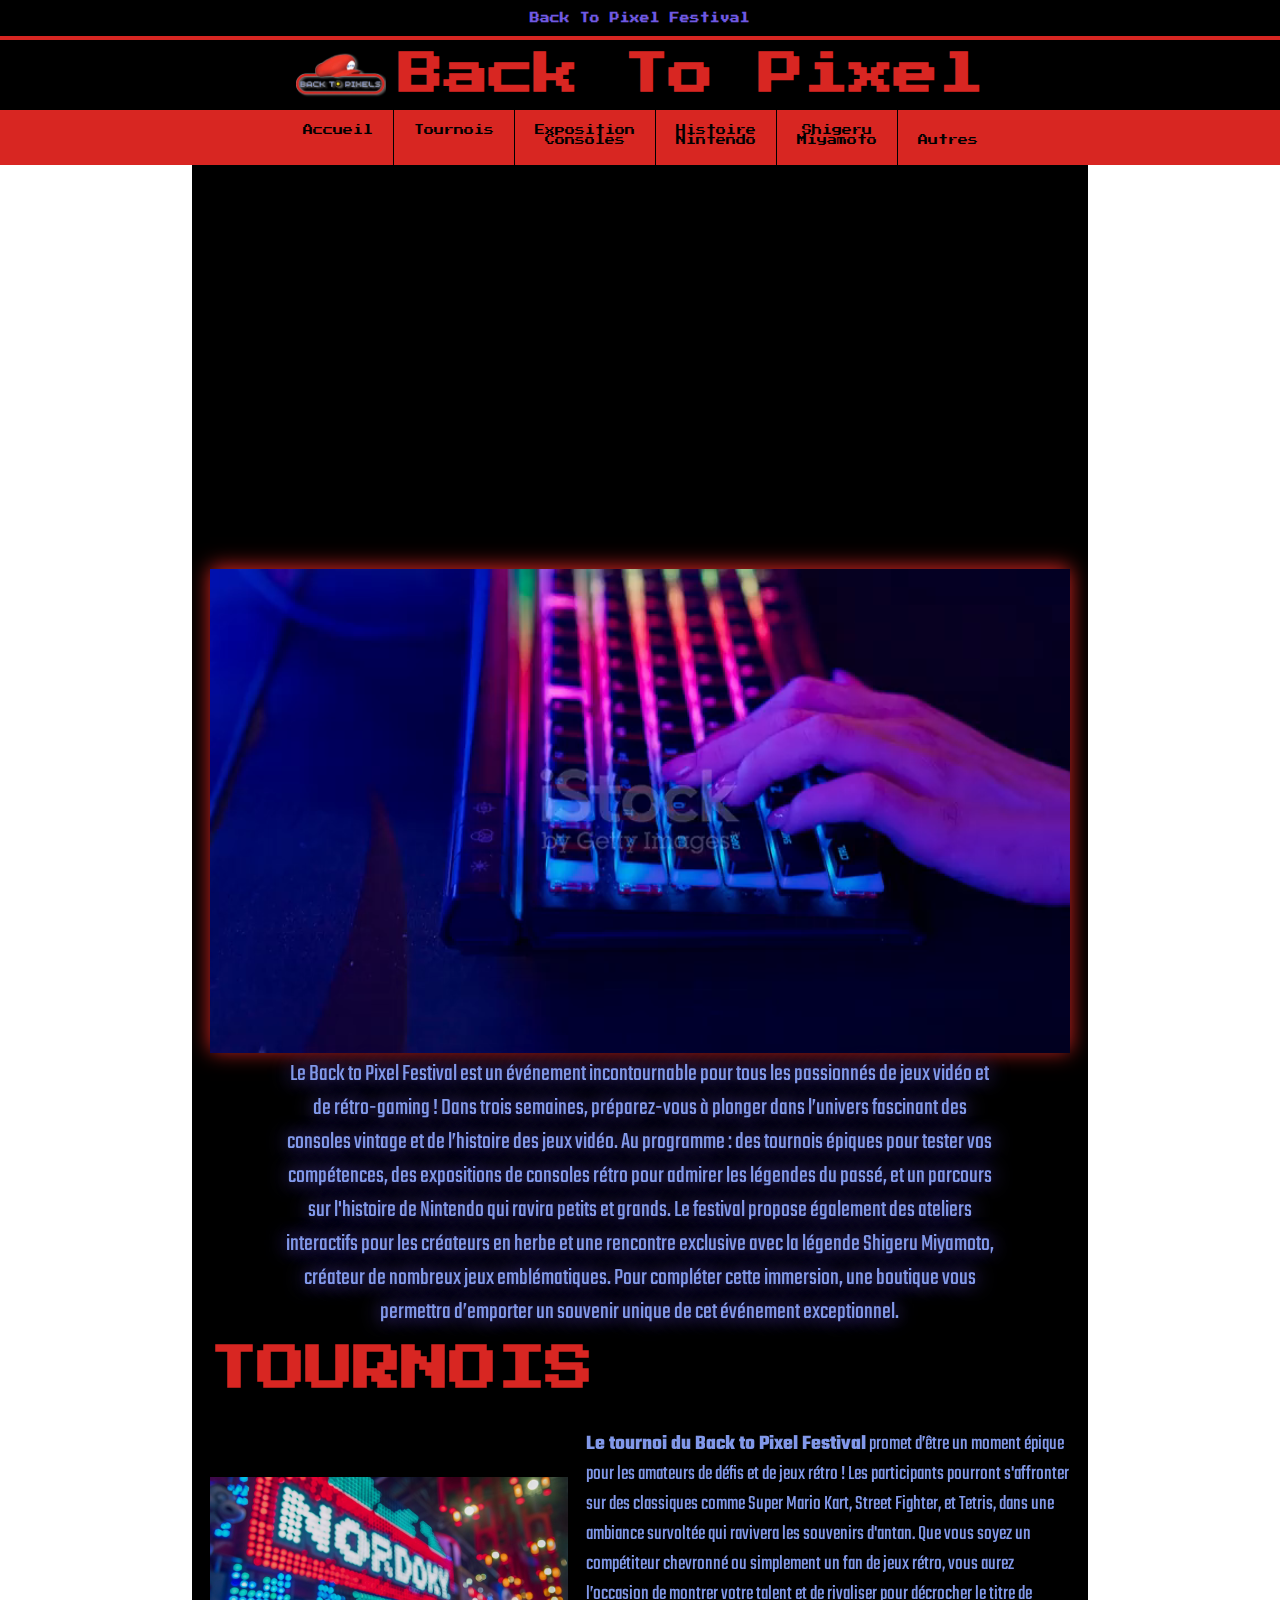
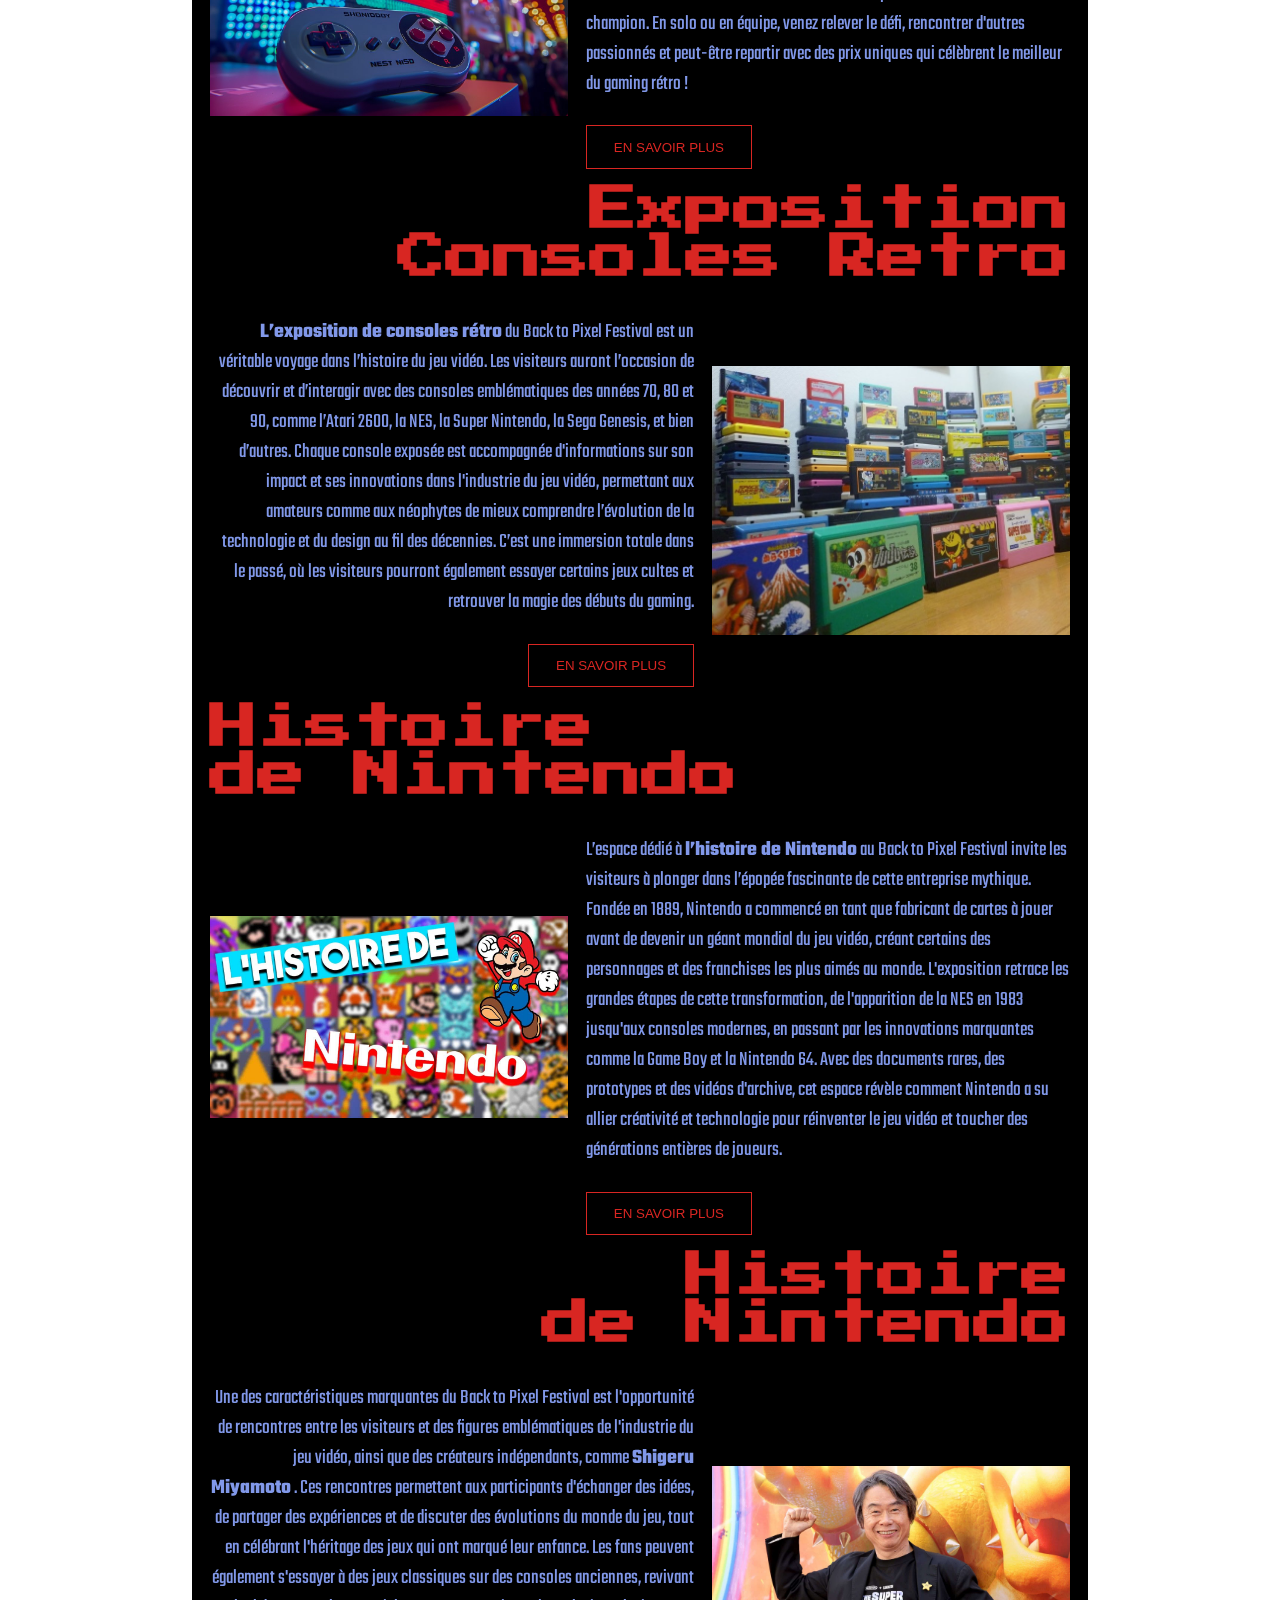
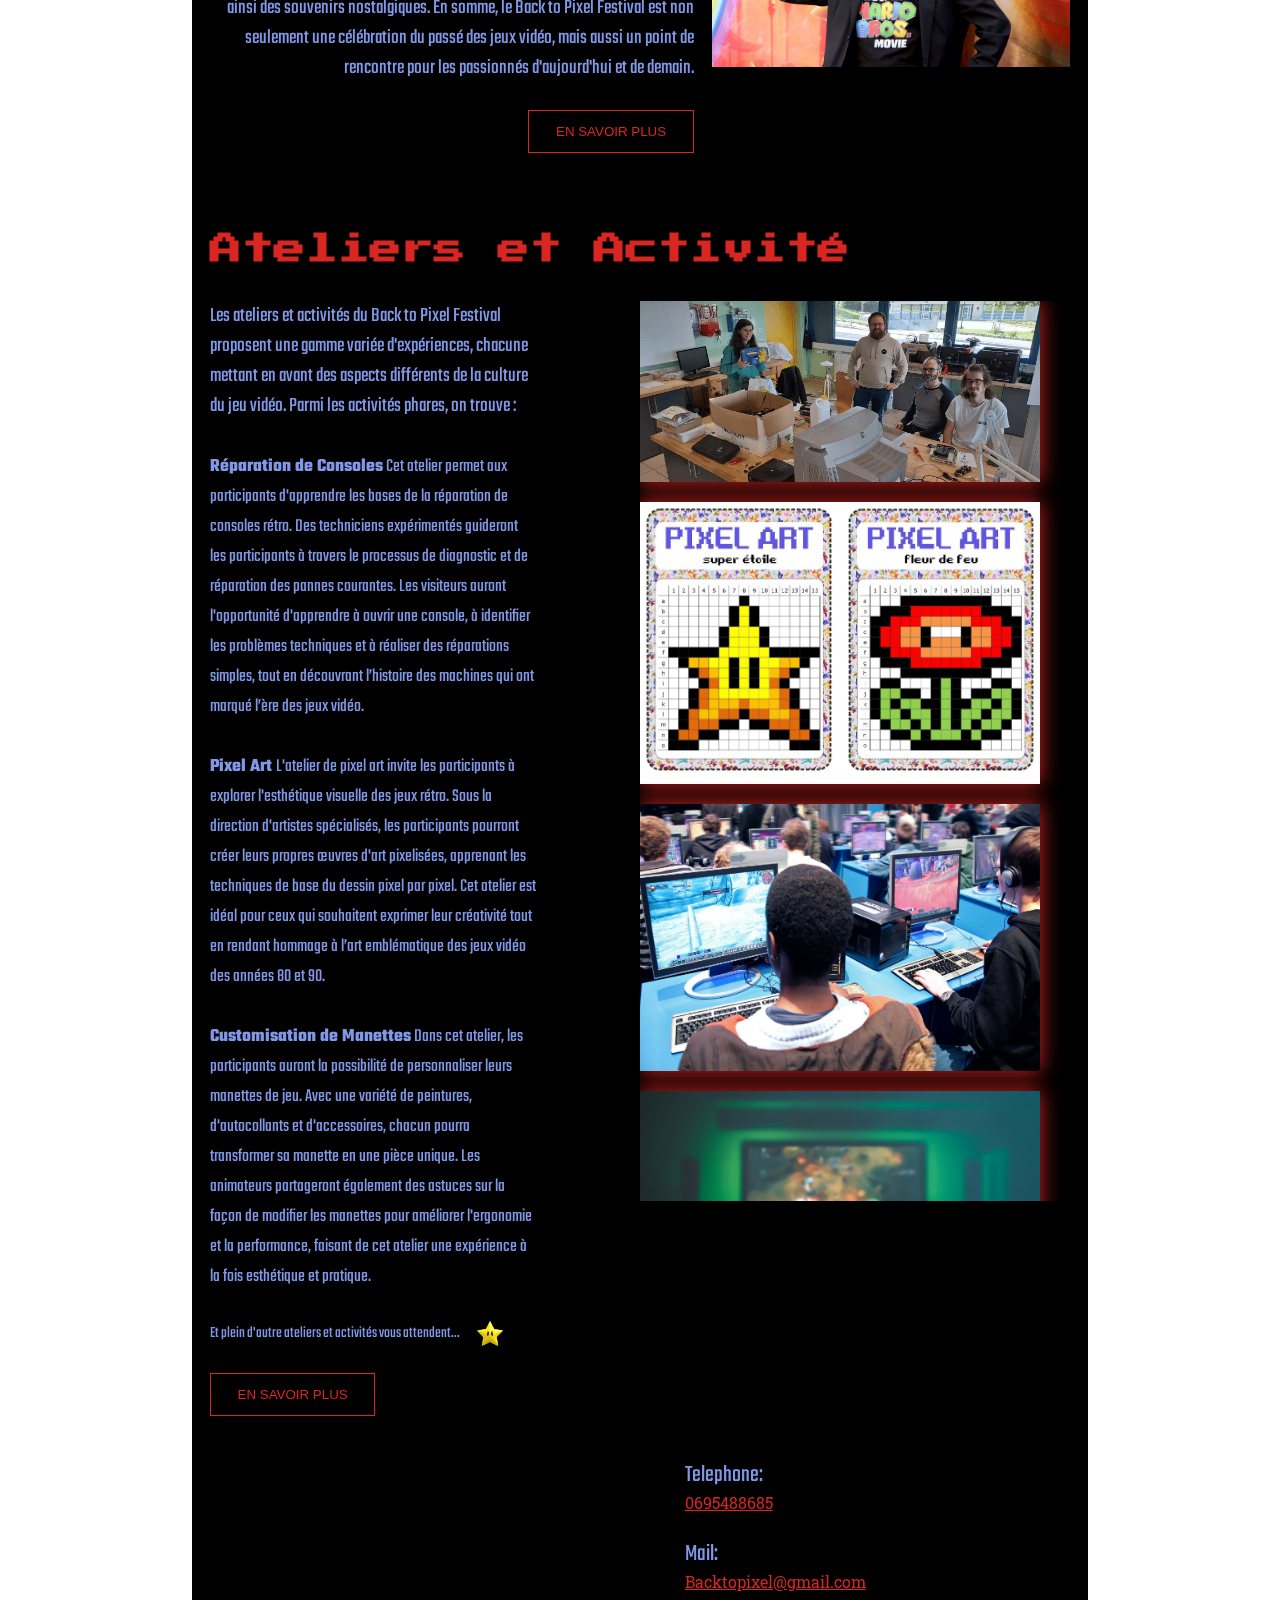
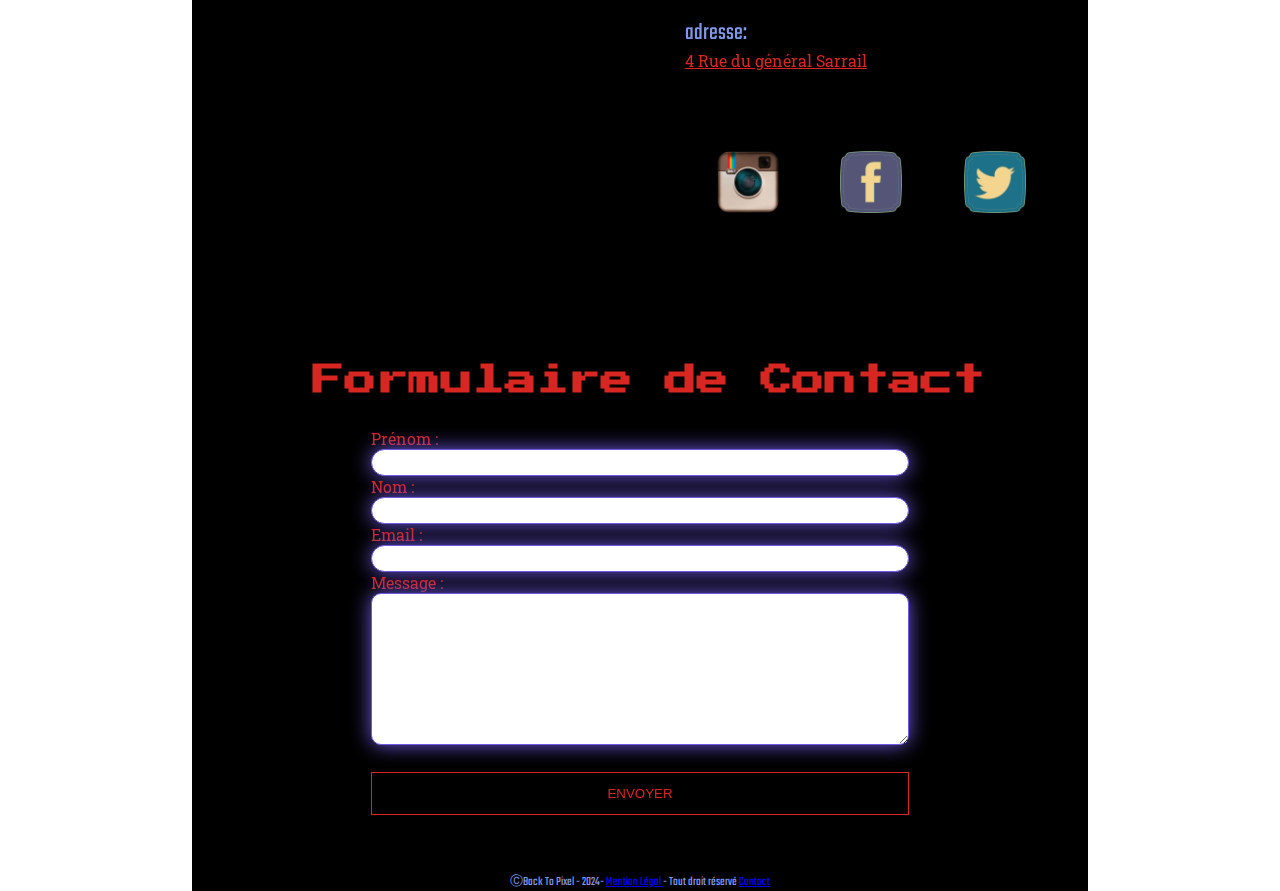
==== index.html @ eb8014fe "1.7.0" ====
<!DOCTYPE html>
<html lang="fr">
  <head>
    <meta charset="UTF-8" />
    <meta name="viewport" content="width=device-width, initial-scale=1.0" />
    <title>BackToPIxel-Festival</title>
    <link
      rel="icon"
      type="image/png"
      href="favicon/favicon-96x96.png"
      sizes="96x96"
    />
    <link rel="icon" type="image/svg+xml" href="favicon/favicon.svg" />
    <link rel="shortcut icon" href="favicon/favicon.ico" />
    <link
      rel="apple-touch-icon"
      sizes="180x180"
      href="favicon/apple-touch-icon.png"
    />
    <link rel="manifest" href="favicon/site.webmanifest" />
    <style>
      @import url("https://fonts.googleapis.com/css2?family=Press+Start+2P&family=Roboto+Slab:wght@100..900&display=swap");
    </style>
    <style>
      @import url("https://fonts.googleapis.com/css2?family=Press+Start+2P&family=Roboto+Slab:wght@100..900&family=Teko:wght@300..700&display=swap");
    </style>
    <link rel="stylesheet" href="header.css" />
    <link rel="stylesheet" href="index.css" />
  </head>
  <body>
    <header>
      <div id="nav-supp">
        <h1>Back To Pixel Festival</h1>
      </div>
      <div id="nav-middle">
        <img src="images/logo1.png" alt="" />
        <h2>Back To Pixel</h2>
      </div>
    </header>

    <nav>
      <input type="checkbox" id="menu-toggle" />
      <label for="menu-toggle" id="menu"
        ><img src="images/burger.svg" alt="menu"
      /></label>

      <a class="menu2" href="index.html">Accueil</a>
      <a class="menu2" href="tournois.html">Tournois</a>
      <a class="menu2" href="Exposition.html"> Exposition<br />Consoles</a>
      <a class="menu2" href="histoire.html">Histoire <br />Nintendo</a>
      <a class="menu2" href="rencontre.html">Shigeru <br />Miyamoto</a>

      <div class="menu2" id="dropdown">
        <p id="autres" href="">Autres</p>
        <div class="submenu">
          <a href="atelier.html">Atelier et Activité</a>
          <a href="programme.html">Programme Festival</a>
          <a href="partenaire.html">Partenaire et Sponsors</a>
          <a href="boutique.html">Boutique de Produit Dérivé</a>
          <a href="media.html">Accreditations Presse et Médias</a>
        </div>
      </div>
    </nav>
    <main>
      <section id="section1">
        <div id="section1.1">
          <iframe
            id="chrono"
            src="https://www.watchisup.fr/compte-a-rebours/embed/2024-11-30-10-00?backgroundcolor=rgba(255%2C0%2C0%2C0)&color=%23fd0000"
            frameborder="0"
            allowfullscreen
          ></iframe>
          <video src="images/video.mp4" autoplay loop></video>
          <p>
            Le Back to Pixel Festival est un événement incontournable pour tous
            les passionnés de jeux vidéo et de rétro-gaming ! Dans trois
            semaines, préparez-vous à plonger dans l’univers fascinant des
            consoles vintage et de l’histoire des jeux vidéo. Au programme : des
            tournois épiques pour tester vos compétences, des expositions de
            consoles rétro pour admirer les légendes du passé, et un parcours
            sur l'histoire de Nintendo qui ravira petits et grands. Le festival
            propose également des ateliers interactifs pour les créateurs en
            herbe et une rencontre exclusive avec la légende Shigeru Miyamoto,
            créateur de nombreux jeux emblématiques. Pour compléter cette
            immersion, une boutique vous permettra d’emporter un souvenir unique
            de cet événement exceptionnel.
          </p>
        </div>
      </section>
      <section id="section2">
        <div><h3>TOURNOIS</h3></div>
        <div id="section2-1">
          <img src="images/tournois2.jpg" alt="" />
          <div id="section2-2">
            <p>
              <strong>Le tournoi du Back to Pixel Festival</strong> promet
              d’être un moment épique pour les amateurs de défis et de jeux
              rétro ! Les participants pourront s'affronter sur des classiques
              comme Super Mario Kart, Street Fighter, et Tetris, dans une
              ambiance survoltée qui ravivera les souvenirs d'antan. Que vous
              soyez un compétiteur chevronné ou simplement un fan de jeux rétro,
              vous aurez l’occasion de montrer votre talent et de rivaliser pour
              décrocher le titre de champion. En solo ou en équipe, venez
              relever le défi, rencontrer d'autres passionnés et peut-être
              repartir avec des prix uniques qui célèbrent le meilleur du gaming
              rétro !
            </p>
            <a href="tournois.html"><button>En Savoir Plus</button></a>
          </div>
        </div>
      </section>

      <section id="section3">
        <div>
          <h3>
            Exposition <br />
            Consoles Retro
          </h3>
        </div>
        <div id="section3-1">
          <img src="images/consoleretro.jpg" alt="" />
          <div id="section3-2">
            <p>
              <strong>L’exposition de consoles rétro</strong> du Back to Pixel
              Festival est un véritable voyage dans l’histoire du jeu vidéo. Les
              visiteurs auront l’occasion de découvrir et d’interagir avec des
              consoles emblématiques des années 70, 80 et 90, comme l’Atari
              2600, la NES, la Super Nintendo, la Sega Genesis, et bien
              d’autres. Chaque console exposée est accompagnée d'informations
              sur son impact et ses innovations dans l'industrie du jeu vidéo,
              permettant aux amateurs comme aux néophytes de mieux comprendre
              l’évolution de la technologie et du design au fil des décennies.
              C’est une immersion totale dans le passé, où les visiteurs
              pourront également essayer certains jeux cultes et retrouver la
              magie des débuts du gaming.
            </p>
            <a href=""><button>En Savoir Plus</button></a>
          </div>
        </div>
      </section>
      <section id="section4">
        <div>
          <h3>
            Histoire <br />
            de Nintendo
          </h3>
        </div>
        <div id="section4-1">
          <img src="images/histoire-nintendo.jpg" alt="" />
          <div id="section4-2">
            <p>
              L’espace dédié à <strong>l’histoire de Nintendo</strong> au Back
              to Pixel Festival invite les visiteurs à plonger dans l’épopée
              fascinante de cette entreprise mythique. Fondée en 1889, Nintendo
              a commencé en tant que fabricant de cartes à jouer avant de
              devenir un géant mondial du jeu vidéo, créant certains des
              personnages et des franchises les plus aimés au monde.
              L'exposition retrace les grandes étapes de cette transformation,
              de l'apparition de la NES en 1983 jusqu'aux consoles modernes, en
              passant par les innovations marquantes comme la Game Boy et la
              Nintendo 64. Avec des documents rares, des prototypes et des
              vidéos d'archive, cet espace révèle comment Nintendo a su allier
              créativité et technologie pour réinventer le jeu vidéo et toucher
              des générations entières de joueurs.
            </p>
            <a href=""><button>En Savoir Plus</button></a>
          </div>
        </div>
      </section>

      <section id="section5">
        <div>
          <h3>
            Histoire <br />
            de Nintendo
          </h3>
        </div>
        <div id="section5-1">
          <img src="images/shigeru.jpg" alt="" />
          <div id="section5-2">
            <p>
              Une des caractéristiques marquantes du Back to Pixel Festival est
              l'opportunité de rencontres entre les visiteurs et des figures
              emblématiques de l'industrie du jeu vidéo, ainsi que des créateurs
              indépendants, comme <strong>Shigeru Miyamoto</strong> . Ces
              rencontres permettent aux participants d'échanger des idées, de
              partager des expériences et de discuter des évolutions du monde du
              jeu, tout en célébrant l'héritage des jeux qui ont marqué leur
              enfance. Les fans peuvent également s'essayer à des jeux
              classiques sur des consoles anciennes, revivant ainsi des
              souvenirs nostalgiques. En somme, le Back to Pixel Festival est
              non seulement une célébration du passé des jeux vidéo, mais aussi
              un point de rencontre pour les passionnés d'aujourd'hui et de
              demain.
            </p>
            <a href=""><button>En Savoir Plus</button></a>
          </div>
        </div>
      </section>
      <section id="section6">
        <h3>Ateliers et Activité</h3>
        <div id="section6-1">
          <p>
            Les ateliers et activités du Back to Pixel Festival proposent une
            gamme variée d'expériences, chacune mettant en avant des aspects
            différents de la culture du jeu vidéo. Parmi les activités phares,
            on trouve :
            <br />
            <br />
            <span>
              <strong>Réparation de Consoles</strong> Cet atelier permet aux
              participants d'apprendre les bases de la réparation de consoles
              rétro. Des techniciens expérimentés guideront les participants à
              travers le processus de diagnostic et de réparation des pannes
              courantes. Les visiteurs auront l'opportunité d'apprendre à ouvrir
              une console, à identifier les problèmes techniques et à réaliser
              des réparations simples, tout en découvrant l’histoire des
              machines qui ont marqué l’ère des jeux vidéo.
            </span>

            <br />
            <br />
            <span>
              <strong>Pixel Art </strong>L'atelier de pixel art invite les
              participants à explorer l'esthétique visuelle des jeux rétro. Sous
              la direction d'artistes spécialisés, les participants pourront
              créer leurs propres œuvres d'art pixelisées, apprenant les
              techniques de base du dessin pixel par pixel. Cet atelier est
              idéal pour ceux qui souhaitent exprimer leur créativité tout en
              rendant hommage à l’art emblématique des jeux vidéo des années 80
              et 90.
            </span>
            <br />
            <br />
            <span>
              <strong> Customisation de Manettes</strong> Dans cet atelier, les
              participants auront la possibilité de personnaliser leurs manettes
              de jeu. Avec une variété de peintures, d'autocollants et
              d'accessoires, chacun pourra transformer sa manette en une pièce
              unique. Les animateurs partageront également des astuces sur la
              façon de modifier les manettes pour améliorer l'ergonomie et la
              performance, faisant de cet atelier une expérience à la fois
              esthétique et pratique.
            </span>
            <br />
            <br />
          </p>

          <div id="section6-2">
            <img src="images/atelier.png" alt="" />
            <img src="images/pixel art.jpg" alt="" />
            <img src="images/activité.jpg" alt="" />
            <img src="images/quizz.png" alt="" />
            <img src="images/atelier.png" alt="" />
            <img src="images/pixel art.jpg" alt="" />
            <img src="images/activité.jpg" alt="" />
            <img src="images/quizz.png" alt="" />
            <img src="images/atelier.png" alt="" />
            <img src="images/pixel art.jpg" alt="" />
            <img src="images/activité.jpg" alt="" />
            <img src="images/quizz.png" alt="" />
          </div>
        </div>

        <div id="section7">
          <p>Et plein d'autre ateliers et activités vous attendent...</p>
          <img src="images/etoile.png" alt="" />
        </div>
        <a style="margin-left: 2%" href=""><button>En Savoir Plus</button></a>
      </section>
      <section id="contact">
        <iframe
          src="https://www.google.com/maps/embed?pb=!4v1730884300196!6m8!1m7!1siIyMGVrzSAbqYKl31sjEfA!2m2!1d49.44088412216409!2d1.103569098720363!3f328.81343981207146!4f-1.8400070984415322!5f0.7820865974627469"
          width="600"
          height="450"
          style="border: 0"
          allowfullscreen=""
          loading="lazy"
          referrerpolicy="no-referrer-when-downgrade"
        ></iframe>
        <div id="contact2">
          <div>
            <p>Telephone:</p>
            <a href="tel:0695488685">0695488685</a>
          </div>
          <div>
            <p>Mail:</p>
            <a href="mailto:Backtopixel@gmail.com">Backtopixel@gmail.com</a>
          </div>

          <div>
            <p>adresse:</p>
            <a
              href="https://www.google.com/maps/dir/49.4338048,1.1108352/4+Rue+du+G%C3%A9n%C3%A9ral+Sarrail,+76000+Rouen/@49.4399392,1.095951,15.17z/data=!4m9!4m8!1m1!4e1!1m5!1m1!1s0x47e0de80034aa2f5:0x1870cbb852d6c763!2m2!1d1.1035593!2d49.440843?entry=ttu&g_ep=EgoyMDI0MTAyOS4wIKXMDSoASAFQAw%3D%3D"
              target="_blank"
              >4 Rue du général Sarrail</a
            >
          </div>
          <div id="reseaux">
            <a
              href="https://www.instagram.com/NintendoFR/photos?locale=fr_FR"
              target="_blank"
            >
              <img
                src="images/insta.png"
                alt="Lien vers la page insta de Nintendo"
              /> </a
            ><a
              href="https://www.facebook.com/NintendoFR/photos?locale=fr_FR"
              target="_blank"
            >
              <img
                src="images/facebook.png"
                alt="Lien vers la page Facebook de Nintendo"
              />
            </a>
            <a
              href="https://www.twitter.com/Nintendo/photos?locale=fr_FR"
              target="_blank"
            >
              <img
                src="images/twitter.png"
                alt="Lien vers la page twitter de Nintendo"
              />
            </a>
          </div>
        </div>
      </section>
      <section id="formulaire">
        <h3>Formulaire de Contact</h3>
        <div>
          <form action="https://formspree.io/f/xpwzdplj" method="post">
            <label for="name">Prénom :</label>
            <input type="text" id="prenom" name="prénom" required />

            <label for="name">Nom :</label>
            <input type="text" id="name" name="name" required />

            <label for="email">Email :</label>
            <input type="email" id="email" name="email" required />

            <label for="message">Message :</label>
            <textarea id="message" name="message" rows="4" required></textarea>

            <button type="submit">Envoyer</button>
          </form>
        </div>
      </section>
    </main>
    <footer>
      <p>
        ⒸBack To Pixel - 2024- <a href="mention.html">Mention Légal </a>- Tout
        droit réservé
        <a href="index.html#contact">Contact</a>
      </p>
    </footer>
  </body>
</html>
---- header.css ----
:root {
  --text: rgb(165, 202, 207);
  --background: #f9fefc;
  --primary: #d82622;
  --secondary: #8198e9;
  --accent: #6f59e2;
  --titre: "Press Start 2P", system-ui;
  --font2: "Roboto Slab", serif;
}
* {
  margin: 0;
  padding: 0;
}
html {
  scroll-behavior: smooth;
}
body {
  font-family: var(--font2);
}
nav {
  z-index: 2;
  position: sticky;
  top: 0;
}

#nav-supp {
  width: 100%;
  font-family: var(--titre);
  background-color: black;
  color: var(--accent);
  font-size: 0.3em;
  text-align: center;
  border-bottom: var(--primary) 4px solid;
}
h1 {
  padding-top: 1%;
  padding-bottom: 1%;
}
#nav-middle {
  background-color: black;
  color: var(--primary);
  display: flex;
  align-items: center;
  font-family: var(--titre);
  width: 100%;
  justify-content: center;
  font-size: 1.875em;
  padding: 10px 0 10px 0;
}
#nav-middle img {
  width: 7%;
  margin-right: 1%;
}

nav p {
  color: black;
  position: relative;
  font-family: var(--titre);
  font-size: 10px !important;
  margin: 0 !important;
}
nav {
  display: flex;
  justify-content: center;
  margin: 0;
  background-color: var(--primary);
}
#menu {
  display: none;
}

footer {
  padding-top: 2%;
  margin-left: 15%;
  width: 70%;
  background-color: black;
  text-align: center;
  font-size: 0.8em;
}
nav a {
  text-decoration: none;
  color: black;
  padding: 15px 20px;
  font-family: var(--titre);
  font-weight: 100;
  font-size: 0.625em;
  border-right: 1px solid black;
  transition: all 0.3s ease;
  text-align: center;
}

nav a:hover {
  background-color: black;
  color: var(--secondary);
}

#dropdown {
  align-content: center;
  position: relative;
}
#autres {
  padding: 20px;
  padding-top: 25px;
}
.submenu {
  display: none;
  position: absolute;
  left: 0;
  background-color: var(--primary);
  box-shadow: 0px 8px 16px rgba(0, 0, 0, 0.2);
  border: 1px solid black;
}

.submenu a {
  display: block;
  width: 100px;
  padding: 10px 15px;
  font-size: 0.625em;
  color: black;
  border-bottom: 1px solid black;
  text-align: left;
}

.submenu a:hover {
  background-color: black;
  color: var(--secondary);
}
header {
  z-index: 2;
}
#dropdown:hover .submenu {
  display: block;
}
#menu-toggle {
  display: none;
}

#menu {
  display: none;
  padding: 15px;
  font-family: var(--titre);
  font-size: 1rem;
  color: black;
  background-color: var(--primary);
  text-align: center;
  cursor: pointer;
  border: none;
}
@media only screen and (max-width: 768px) {
  embed {
    width: 90%;
    margin-left: 5%;
    height: 400px;
  }
  h1 {
    font-size: 100%;
  }
  label img {
    width: 10%;
  }

  nav p {
    color: black;
    position: relative;
    font-family: var(--titre);
    font-size: 10px !important;
  }

  h2 {
    font-size: 50%;
  }
  #nav-middle img {
    width: 10%;
  }
  nav {
    display: grid;
    justify-items: center;
  }
  nav a {
    font-size: 0.5rem;
    padding: 0.5rem;
    border: 0;
  }

  .dropdown:focus .submenu {
    display: block;
  }

  #autres {
    padding: 10px;
  }
  .submenu {
    margin-top: 0px;
  }
  #menu {
    display: block;
  }
  #menu-toggle {
    display: none;
  }

  #menu {
    display: none; /* Par , masqué sur les écrans de bureau */
    padding: 15px;
    font-family: var(--titre);
    font-size: 1rem;
    color: black;
    background-color: var(--primary);
    text-align: center;
    cursor: pointer;
    border: none;
  }

  .menu2 {
    display: none;
  }

  #menu {
    display: block;
  }

  #menu-toggle:checked ~ .menu2 {
    display: block;
  }

  .submenu {
    position: relative;
    left: 0;
  }

  nav {
    display: grid;
    gap: 0.5rem;
    justify-items: center;
  }
}
@media only screen and (max-width: 960px) {
  footer {
    margin-left: 0%;
    width: 100%;
    background-color: black;
    text-align: center;
  }
}
---- index.css ----
:root {
  --text: rgb(165, 202, 207);
  --background: #f9fefc;
  --primary: #d82622;
  --secondary: #8198e9;
  --accent: #6f59e2;
  --titre: "Press Start 2P", system-ui;
  --font2: "Roboto Slab", sans-serif;
  --font3: "Teko", sans-serif;
}
body {
  word-wrap: anywhere;
  background-image: url("https://img.freepik.com/vecteurs-libre/modele-ligne-spirale-abstraite-style-retro-vecteur-arriere-plan_1017-47993.jpg");
  background-repeat: no-repeat;
  background-size: 100% 100%;
  background-attachment: fixed;
}
main {
  background-color: rgba(0, 0, 0, 1);
  width: 70%;
  margin-left: 15%;
  overflow-x: hidden;
}

#chrono {
  width: 100%;
  height: 400px;
}
p {
  color: var(--secondary);
  font-size: 1em;
  font-family: var(--font3);
}

#section1 video {
  object-fit: cover;
  width: 96%;
  margin-left: 2%;
  box-shadow: var(--primary) 0 -2px 20px;
}
#section1 p {
  color: var(--secondary);
  font-size: 1.5rem;
  text-align: center;
  font-family: var(--font3);
  margin-left: 10%;
  width: 80%;
  text-shadow: var(--accent) 0 0 20px;
}

h3 {
  margin-top: 1rem;
  margin-left: 2%;
  color: var(--primary);
  text-align: start;
  font-size: 3em;
  font-family: var(--titre);
}
#section2-1 {
  display: flex;
  justify-content: center;
  align-items: center;
}

#section2 img {
  width: 40%;
  margin-left: 2%;
  margin-top: 2rem;
}
#section2-2 {
  margin: 4% 2% 0% 2%;
  color: var(--secondary);
  font-family: var(--font3);
  font-size: 1.3em;
}
button {
  text-transform: uppercase;
  margin-top: 2em;
  background-color: transparent;
  border: 1px solid var(--primary);
  color: var(--primary);
  padding: 1em 2em 1em 2em;
  transition: 0.3s ease;
}
button:hover {
  padding: 2em 3em 2em 3em;
  box-shadow: var(--primary) 0 0 1.5em;
}
#section3-1,
#section5-1 {
  display: flex;
  align-items: center;
  text-align: end;
  flex-direction: row-reverse;
}
#section3 img,
#section5 img {
  width: 40%;
  margin-right: 2%;
  margin-top: 2em;
}
#section3-2,
#section5-2 {
  margin: 4% 2% 0% 2%;
  color: var(--secondary);
  font-family: var(--font3);
  font-size: 1.3em;
}
#section3 h3,
#section5 h3 {
  text-align: end;
  margin-right: 2%;
}
#section4-1 {
  display: flex;
  align-items: center;
}
#section4 img {
  width: 40%;
  margin-left: 2%;
}
#section4-2 {
  margin: 4% 2% 0% 2%;
  color: var(--secondary);
  font-family: var(--font3);
  font-size: 1.3em;
}
#section6 {
  margin-top: 5rem;
}
#section6 h3 {
  font-size: 2rem;
}
#section6-1 {
  margin: 4% 2% 0% 2%;
  width: 100%;
  display: flex;
}
#section6-1 p {
  width: 70%;
  font-size: 1.3em;
  margin-right: 5em;
}
#section6-2 {
  z-index: 0;
  width: 100%;
  display: grid;
  height: 900px;
  gap: 20px;
  margin-right: 0em;
  overflow-y: hidden;
}
#section6-2 img {
  z-index: 0;
  width: 400px;
  box-shadow: var(--primary) 0 0 20px;
  animation: animation 15s linear infinite;
}
span {
  font-size: 0.9em;
}

#section7 {
  display: flex;
  margin: 0% 2% 0% 2%;
  align-items: center;
}
#section7 img {
  margin-left: 2%;
  width: 3%;
}
@keyframes animation {
  0% {
    transform: translateY(0);
  }
  100% {
    transform: translateY(-1080px);
  }
}

#contact {
  color: var(--secondary);
  margin: 2% 0 0 2%;
  display: flex;
}
iframe {
  width: 100%;
}
#contact2 p {
  margin-top: 1em;
  font-size: 1.5em;
}
#contact2 {
  margin-left: 2em;
  display: flex;
  flex-direction: column;
}
#contact2 a {
  font-size: 1em;
  color: var(--primary);
  margin-top: 3em;
}
footer {
  margin-left: 15%;
  width: 70%;
  background-color: black;
  text-align: center;
}
#reseaux {
  margin-left: 2em;
  margin-top: 2em;
  display: flex;
}
#reseaux img {
  width: 50%;
}
#reseaux img:hover {
  box-shadow: var(--primary) 0 0 20px;
}

#contact a:hover {
  text-shadow: var(--primary) 0 0 10px;
}
#formulaire {
  margin-top: 5em;
  display: block;
}
#formulaire h3 {
  text-align: center;
  font-size: 2em;
}
form label {
  color: var(--primary);
}
form {
  display: flex;
  flex-direction: column;
  margin: 2em;
  margin-left: 20%;
  margin-right: 20%;
}
#message {
  border-radius: 10px;
  height: 150px;
  border: 1px var(--accent) solid;
  box-shadow: var(--accent) 0 0 20px;
}
#name,
#email,
#prenom {
  border-radius: 20px;
  height: 25px;
  border: 1px var(--accent) solid;
  box-shadow: var(--accent) 0 0 20px;
}
#message:focus,
#name:focus,
#prenom:focus,
#email:focus {
  box-shadow: var(--primary) 0 0 20px;
}
@media only screen and (max-width: 768px) {
  main {
    width: 100%;
    margin: 0;
    padding: 0;
  }

  h3 {
    font-size: 1em !important;
    text-align: center;
  }
  p {
    font-size: 1em !important;
  }
  #section2-1,
  #section3-1,
  #section4-1,
  #section5-1,
  #section6 {
    display: grid !important;
    justify-items: center;
    text-align: center;
    font-size: 0.7em;
  }
  #section2-1 img,
  #section3-1 img,
  #section4-1 img,
  #section5-2 img {
    width: 70%;
    margin-bottom: 1.5em;
  }
  h3 {
    text-align: center !important;
  }
  #section6-1 {
    display: block;
    text-align: center;
  }
  #section6-1 p {
    width: 100%;
  }

  #section6-2 {
    display: flex;
    width: 100%;
    overflow: hidden;
  }
  #section6-2 img {
    width: 50%;
    height: 100px;
    box-shadow: var(--primary) 0 0 20px;
    animation: animation 15s linear infinite;
  }
  @keyframes animation {
    0% {
      transform: translatex(00px);
    }
    100% {
      transform: translatex(-980px);
    }
  }

  #section7 {
    display: flex;
    margin: 0% 2% 0% 2%;
    align-items: center;
    width: 100%;
    justify-content: center;
    margin-top: -1100px;
  }

  #section7 img {
    margin-left: 2%;
    width: 3%;
  }
  #section6 a {
    margin-left: 0%;
    margin-top: -800px;
  }
  #section6 {
    height: 700px;
  }
  #contact {
    margin: 0;
    display: block;
    text-align: center;
  }
  #contact2 {
    margin: 0;
  }
  #reseaux {
    justify-content: center;
  }

  form {
    display: flex;
    flex-direction: column;
    margin: 2em;
  }
}

@media only screen and (max-width: 960px) {
  header {
    position: sticky;
    top: -16%;
  }
  main {
    width: 100%;
    margin: 0;
  }
  h3 {
    font-size: 30px !important;
  }
  main {
    width: 100%;
    margin: 0;
    padding: 0;
  }

  footer {
    margin-left: 0%;
    width: 100%;
    background-color: black;
    text-align: center;
  }
}
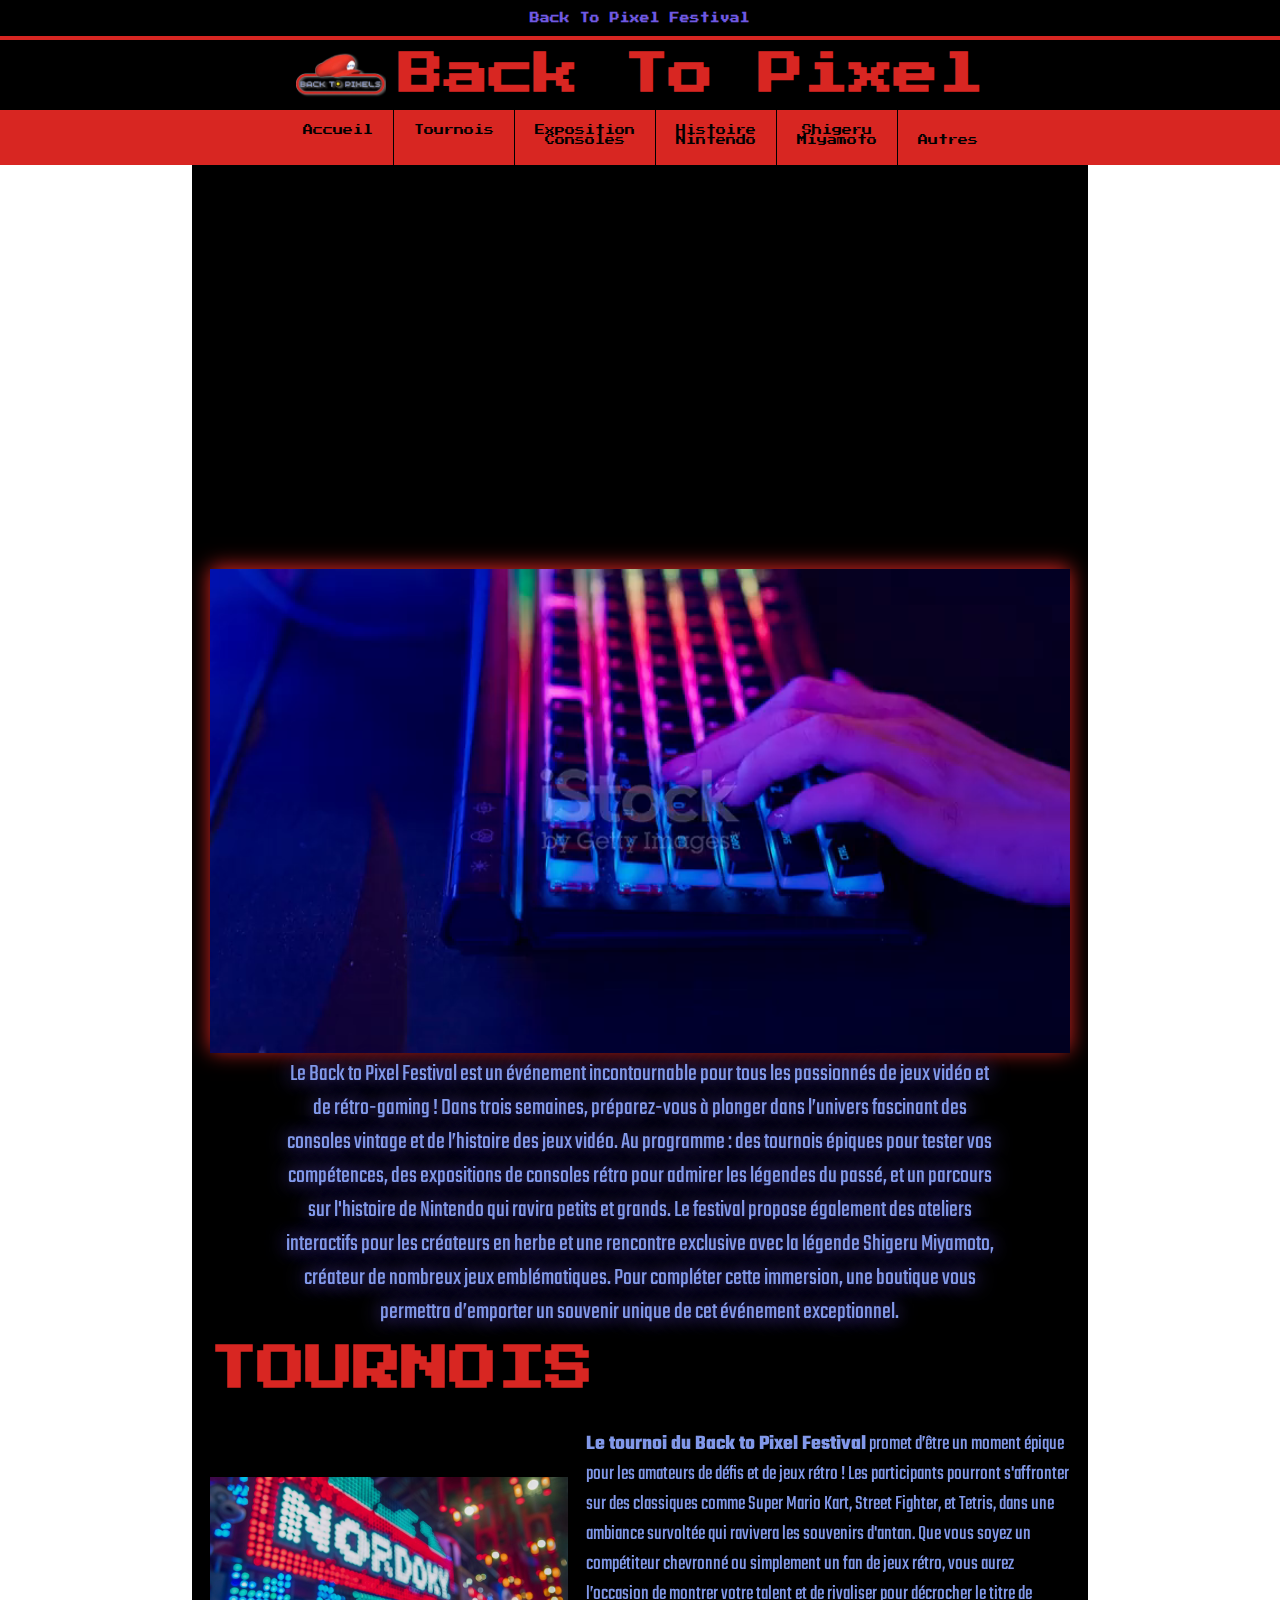
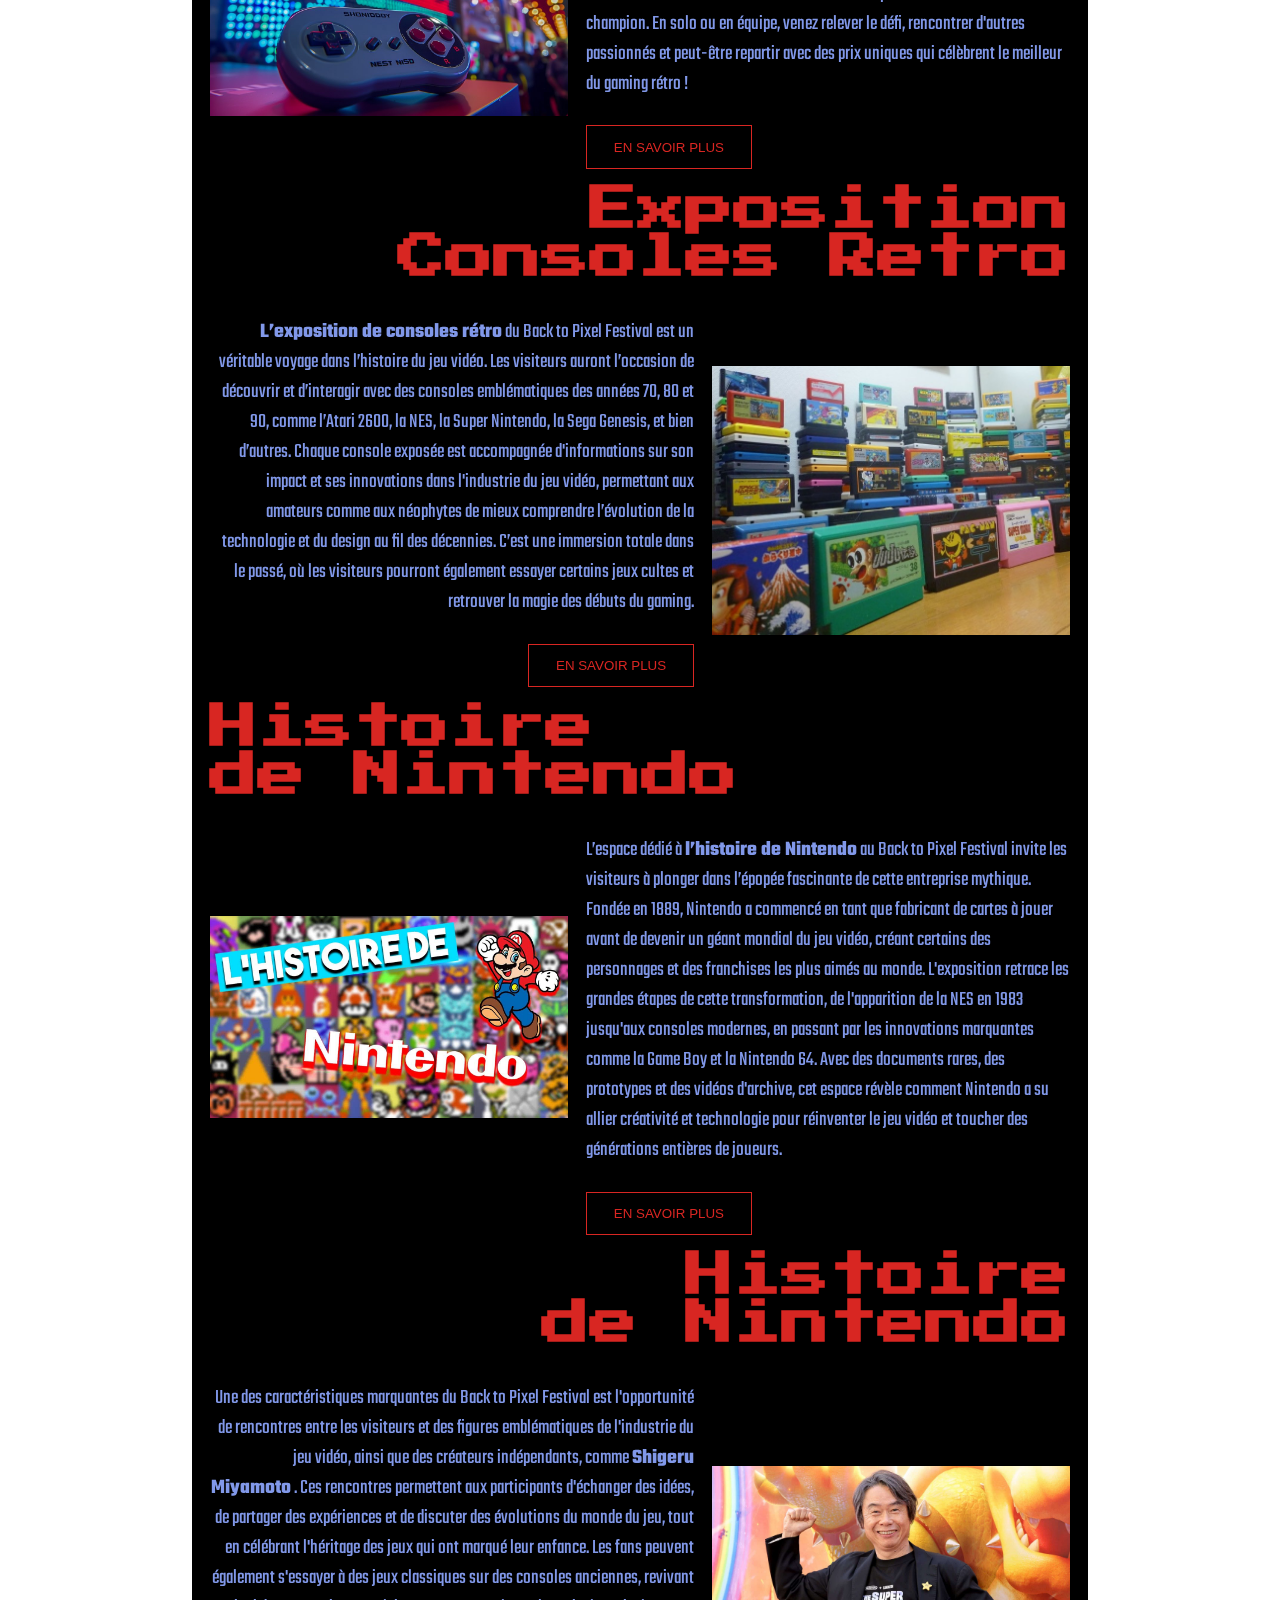
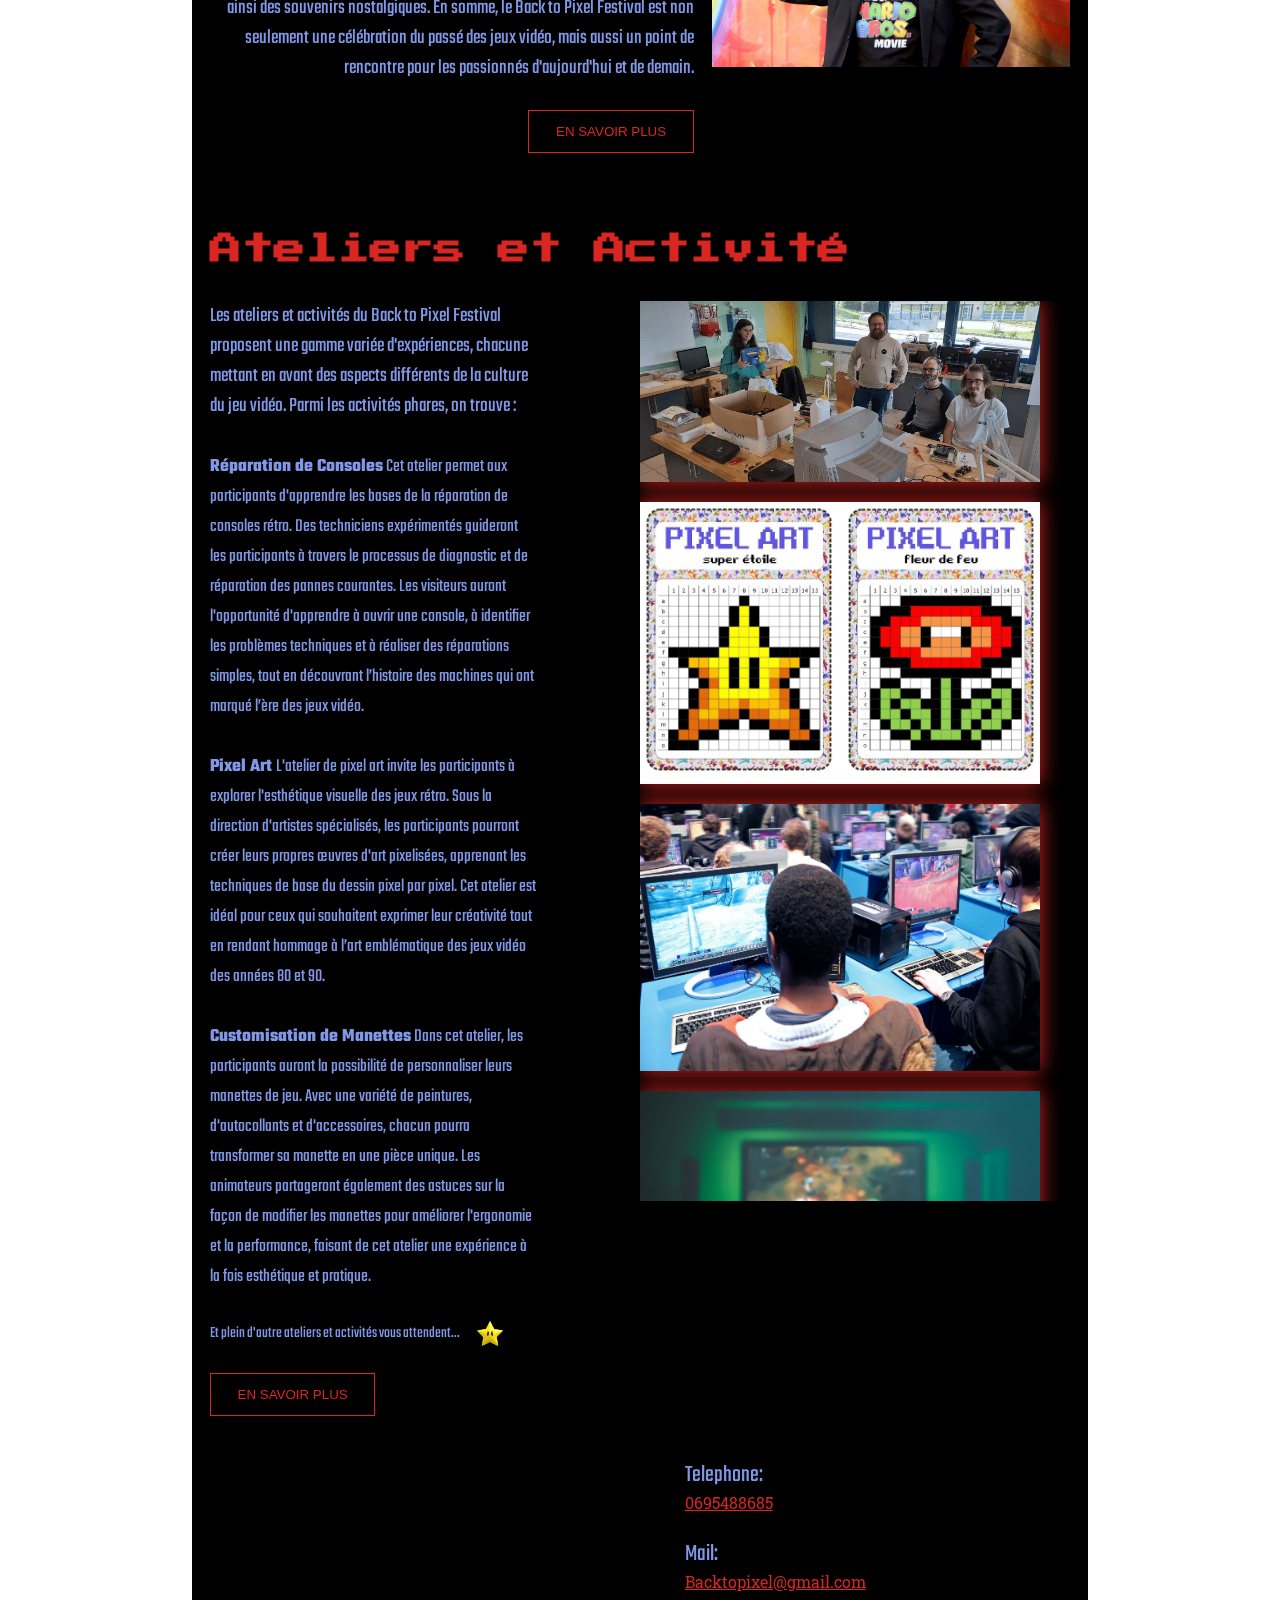
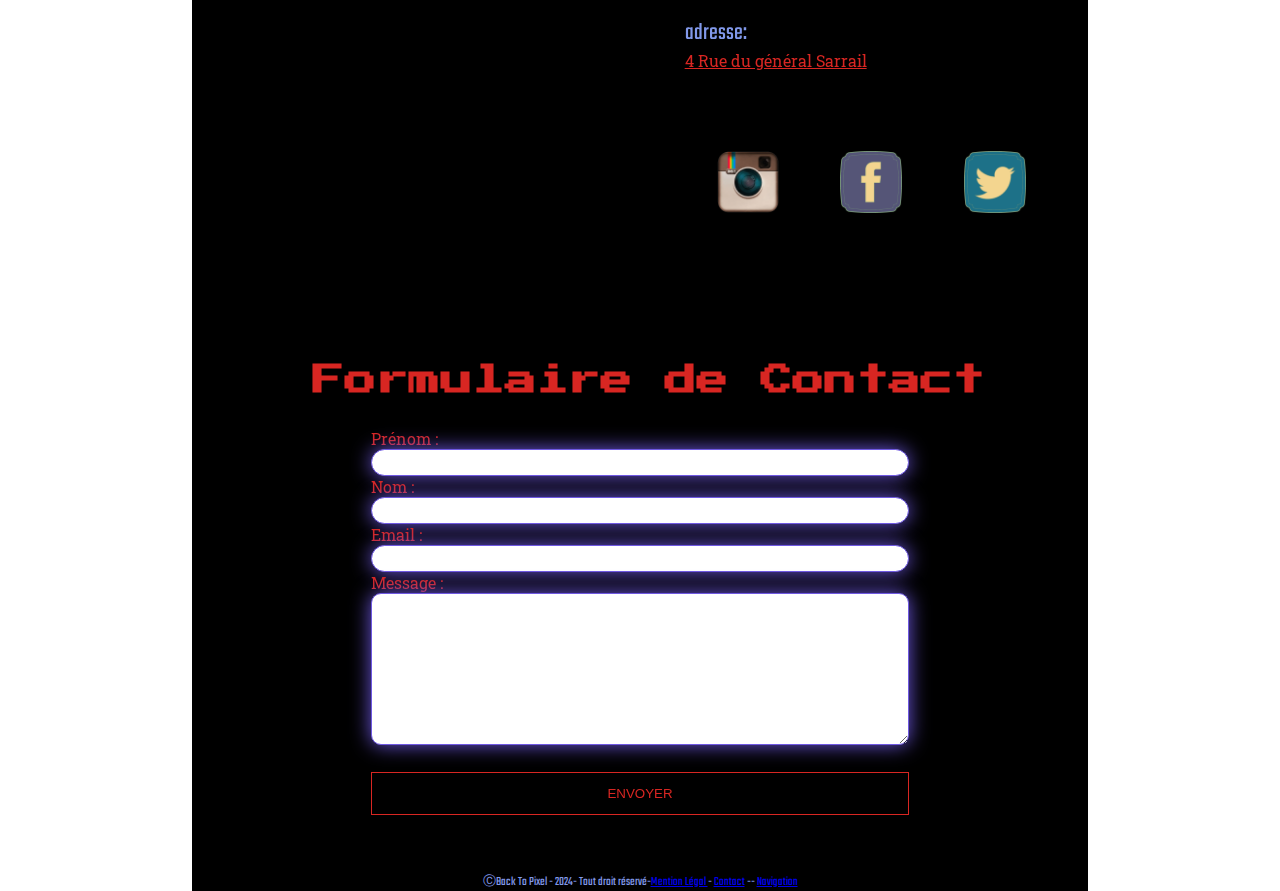
==== commit b3b3db1f: "1.8.0" ====
--- a/index.html
+++ b/index.html
@@ -33,8 +33,12 @@
         <h1>Back To Pixel Festival</h1>
       </div>
       <div id="nav-middle">
-        <img src="images/logo1.png" alt="" />
-        <h2>Back To Pixel</h2>
+        <img
+          onclick="window.location.href='index.html'"
+          src="images/logo1.png"
+          alt=""
+        />
+        <h2 onclick="window.location.href='index.html'">Back To Pixel</h2>
       </div>
     </header>
 
@@ -44,9 +48,9 @@
         ><img src="images/burger.svg" alt="menu"
       /></label>
 
-      <a class="menu2" href="index.html">Accueil</a>
+      <a class="menu2" href="index.html"> Accueil</a>
       <a class="menu2" href="tournois.html">Tournois</a>
-      <a class="menu2" href="Exposition.html"> Exposition<br />Consoles</a>
+      <a class="menu2" href="exposition.html">Exposition <br />Consoles</a>
       <a class="menu2" href="histoire.html">Histoire <br />Nintendo</a>
       <a class="menu2" href="rencontre.html">Shigeru <br />Miyamoto</a>
 
@@ -55,9 +59,9 @@
         <div class="submenu">
           <a href="atelier.html">Atelier et Activité</a>
           <a href="programme.html">Programme Festival</a>
-          <a href="partenaire.html">Partenaire et Sponsors</a>
+          <a href="Partenaire.html">Partenaire et Sponsors</a>
           <a href="boutique.html">Boutique de Produit Dérivé</a>
-          <a href="media.html">Accreditations Presse et Médias</a>
+          <a href="">Accreditations Presse et Médias</a>
         </div>
       </div>
     </nav>
@@ -134,7 +138,7 @@
               pourront également essayer certains jeux cultes et retrouver la
               magie des débuts du gaming.
             </p>
-            <a href=""><button>En Savoir Plus</button></a>
+            <a href="exposition.html"><button>En Savoir Plus</button></a>
           </div>
         </div>
       </section>
@@ -163,7 +167,7 @@
               créativité et technologie pour réinventer le jeu vidéo et toucher
               des générations entières de joueurs.
             </p>
-            <a href=""><button>En Savoir Plus</button></a>
+            <a href="histoire.html"><button>En Savoir Plus</button></a>
           </div>
         </div>
       </section>
@@ -193,7 +197,7 @@
               un point de rencontre pour les passionnés d'aujourd'hui et de
               demain.
             </p>
-            <a href=""><button>En Savoir Plus</button></a>
+            <a href="rencontre.html"><button>En Savoir Plus</button></a>
           </div>
         </div>
       </section>
@@ -266,7 +270,9 @@
           <p>Et plein d'autre ateliers et activités vous attendent...</p>
           <img src="images/etoile.png" alt="" />
         </div>
-        <a style="margin-left: 2%" href=""><button>En Savoir Plus</button></a>
+        <a style="margin-left: 2%" href="atelier.html"
+          ><button>En Savoir Plus</button></a
+        >
       </section>
       <section id="contact">
         <iframe
@@ -349,9 +355,10 @@
     </main>
     <footer>
       <p>
-        ⒸBack To Pixel - 2024- <a href="mention.html">Mention Légal </a>- Tout
-        droit réservé
-        <a href="index.html#contact">Contact</a>
+        ⒸBack To Pixel - 2024- Tout droit réservé-<a href="mention.html"
+          >Mention Légal </a
+        >- <a href="index.html#contact">Contact</a> --
+        <a href="#nav-supp">Navigation </a>
       </p>
     </footer>
   </body>
--- a/header.css
+++ b/header.css
@@ -21,6 +21,14 @@
   z-index: 2;
   position: sticky;
   top: 0;
+}
+nav p {
+  color: black !important;
+}
+
+#nav-middle img,
+#nav-middle h2 {
+  cursor: pointer;
 }
 
 #nav-supp {
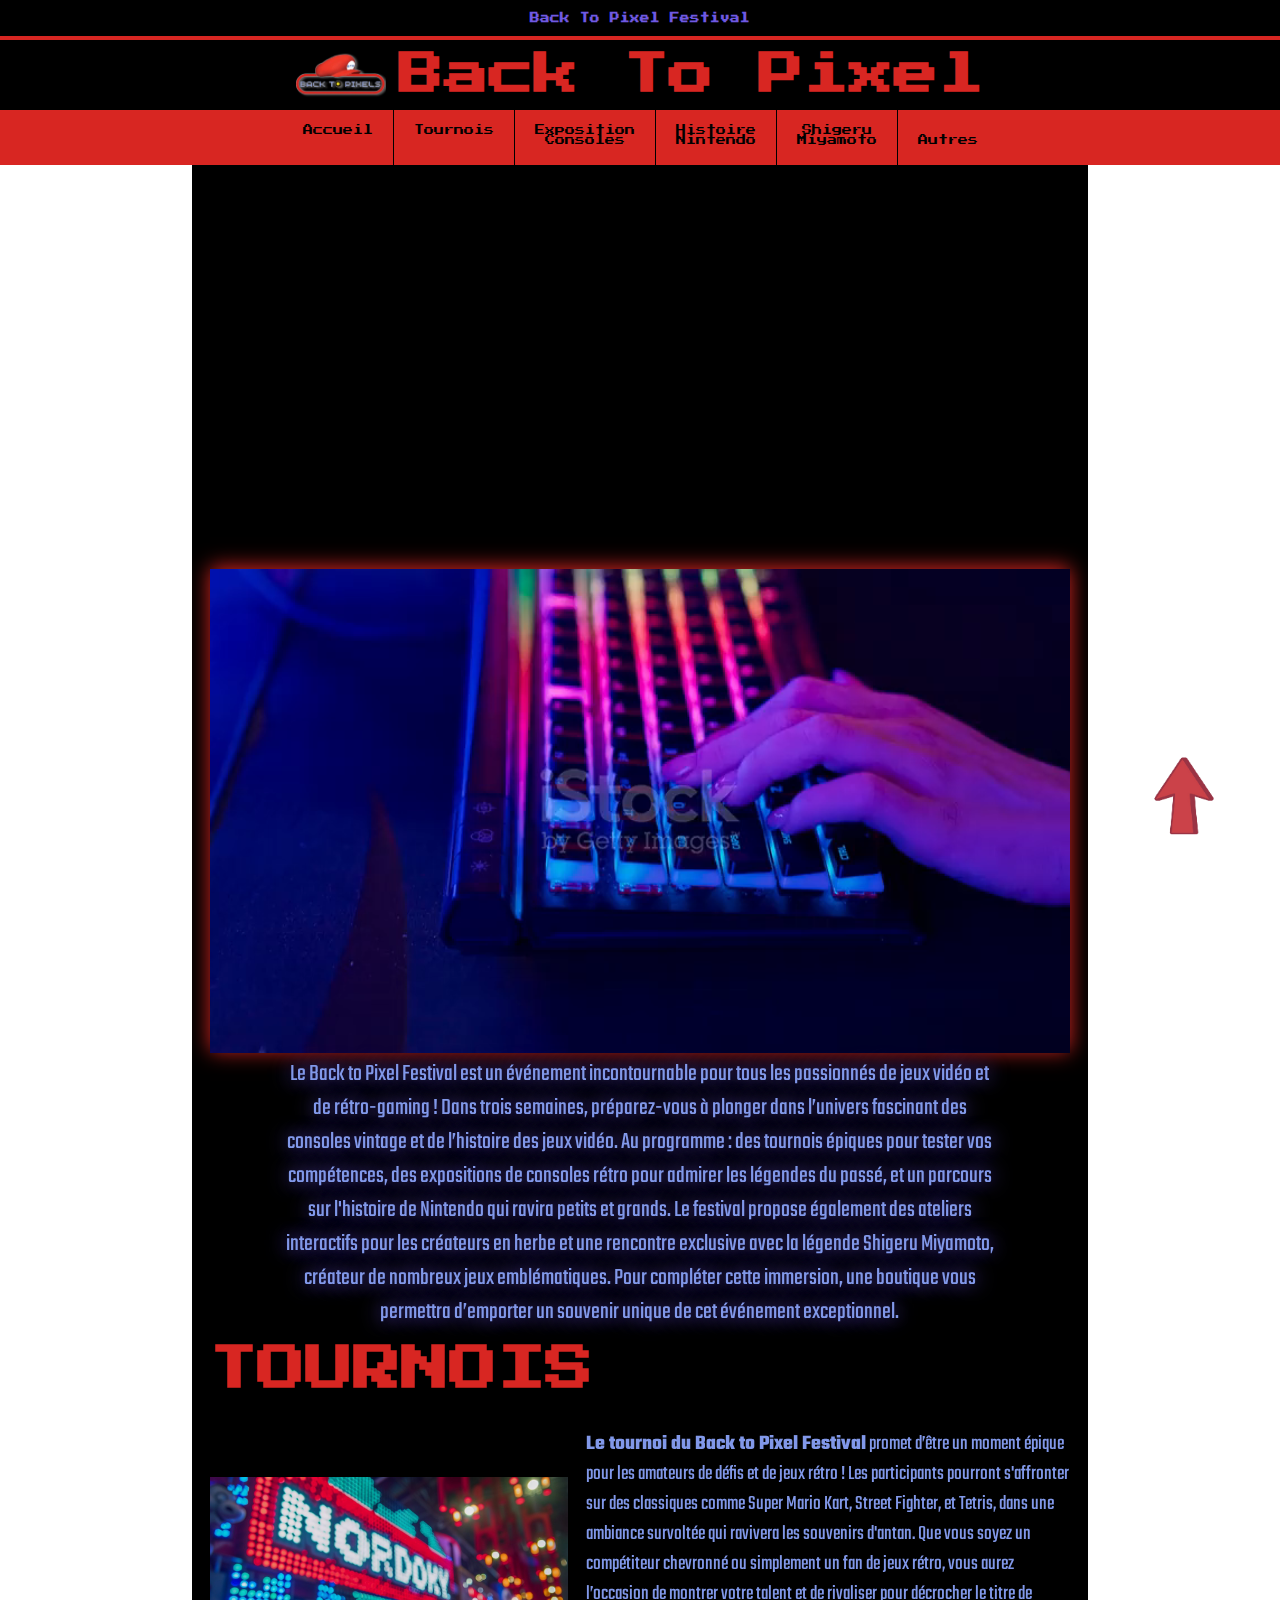
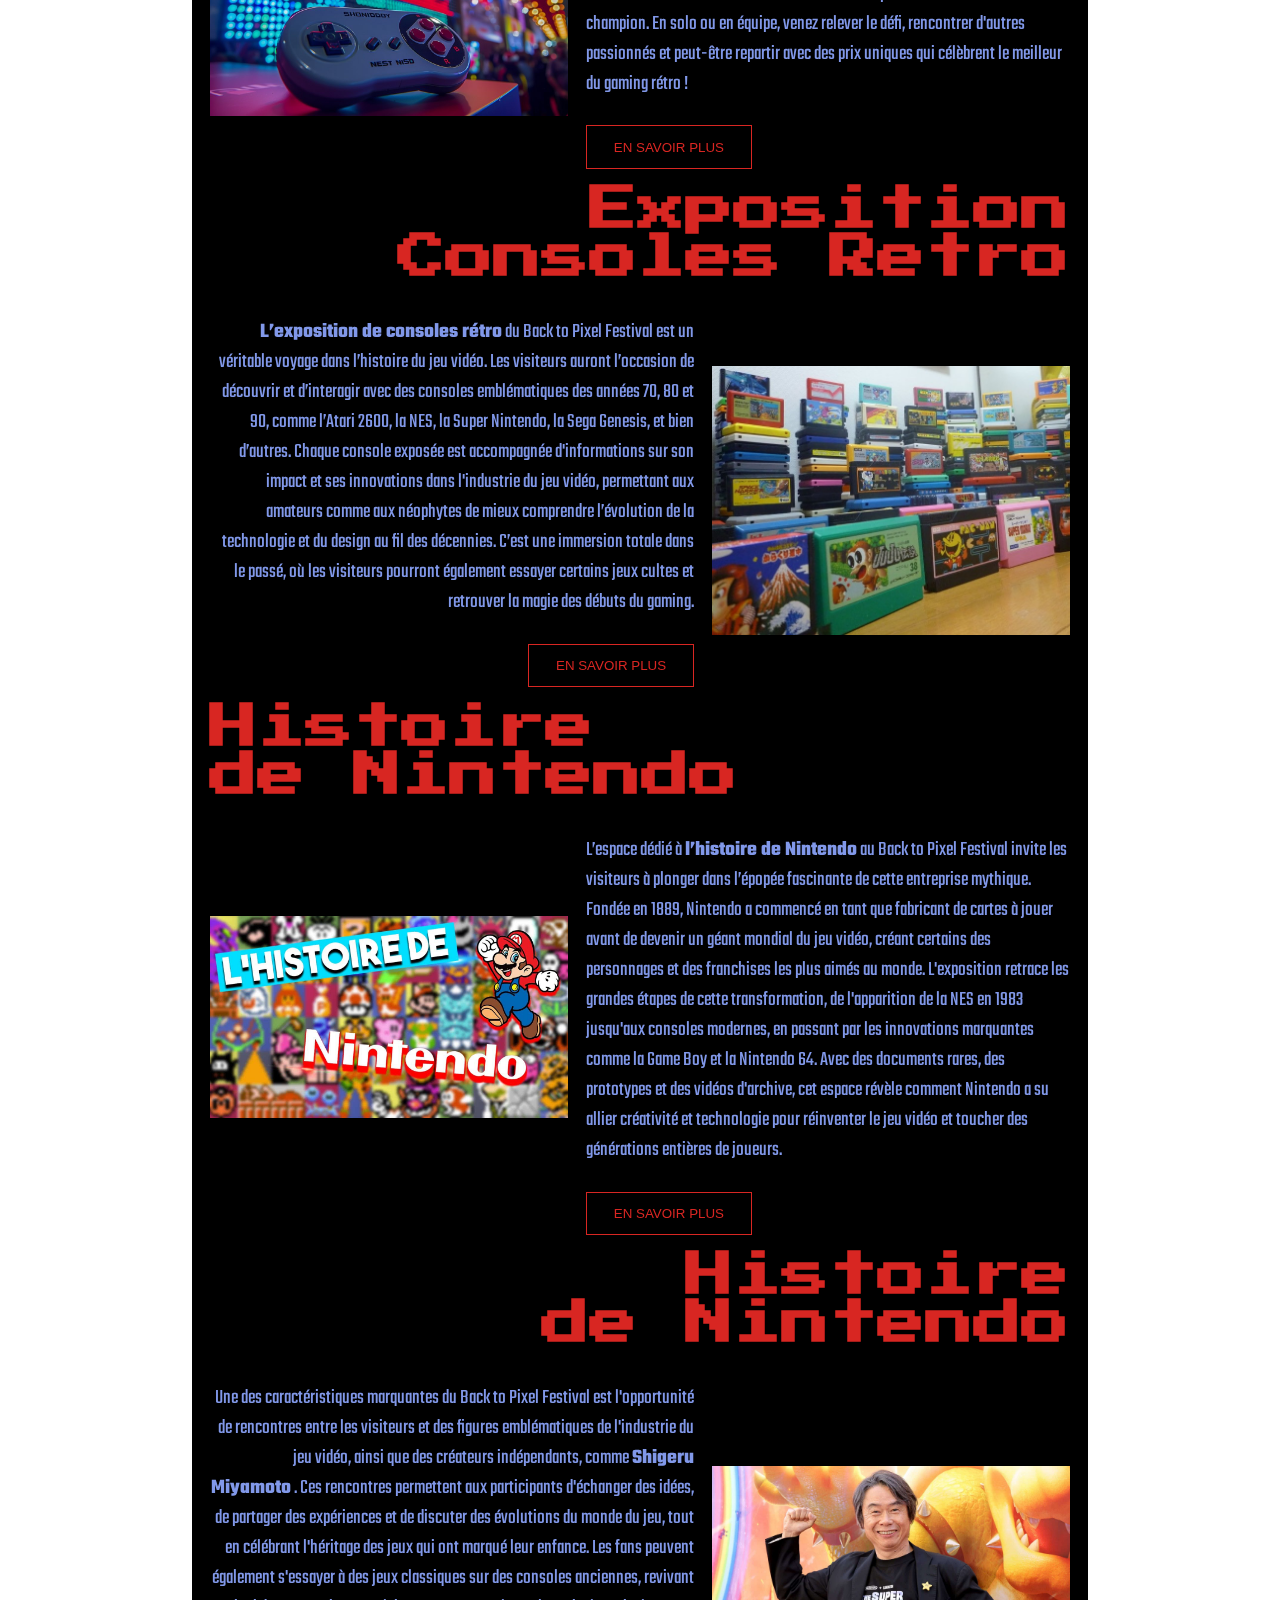
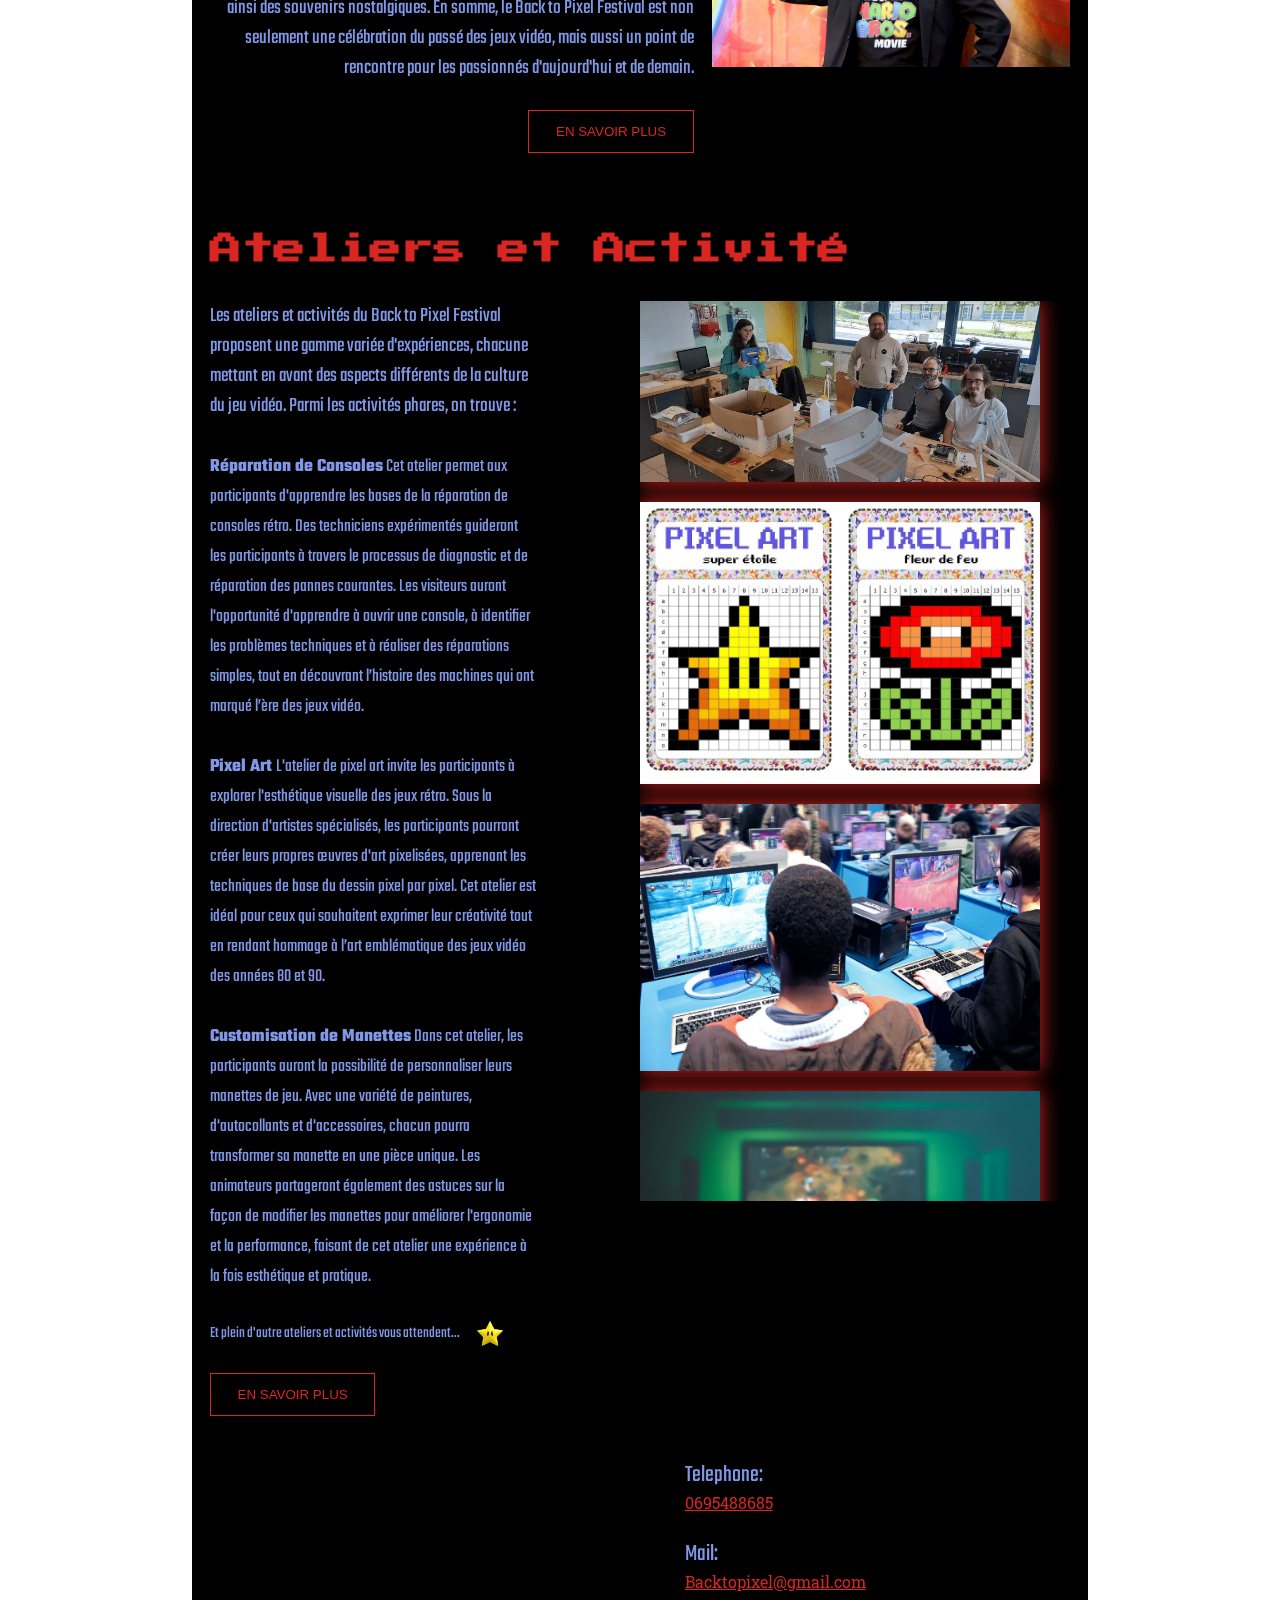
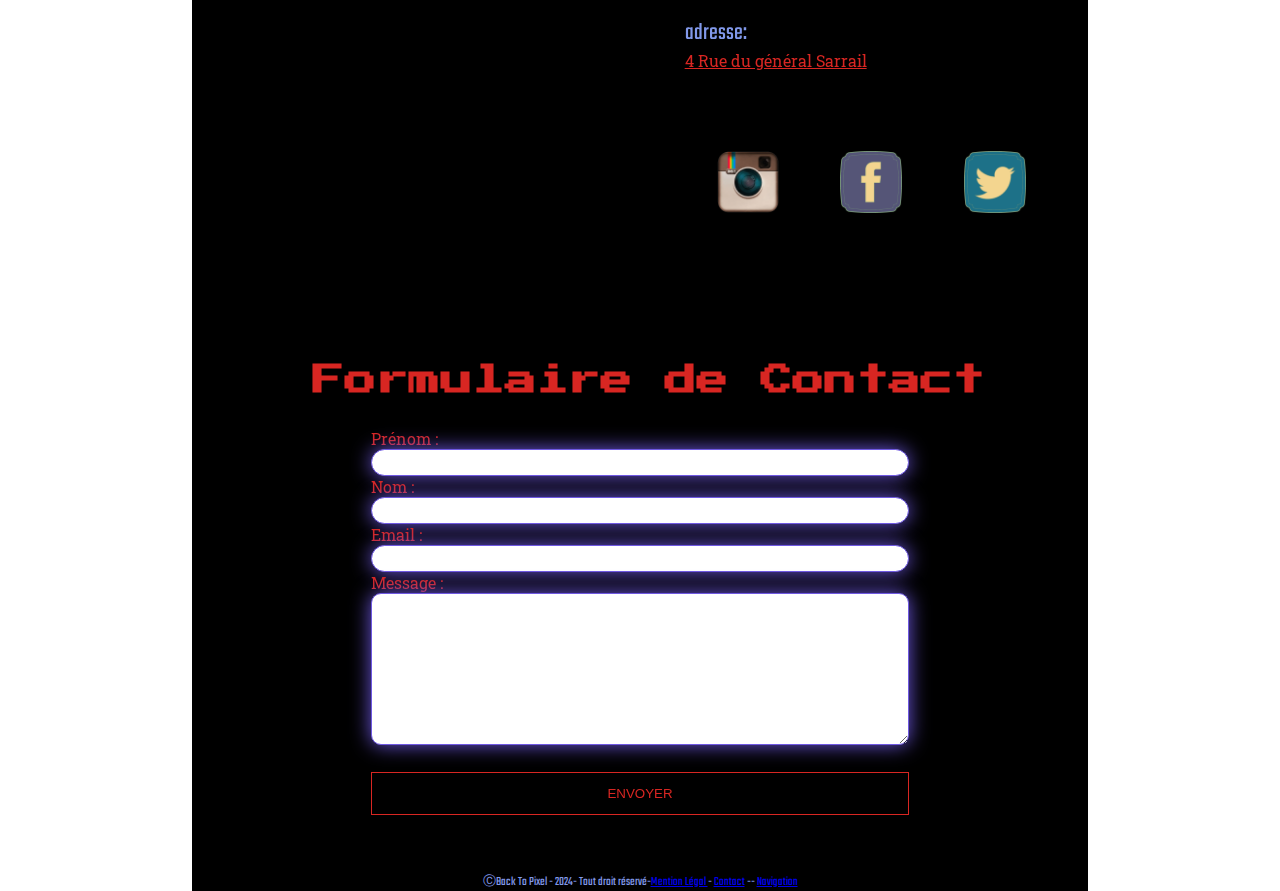
==== commit 13293f65: "1.8.1" ====
--- a/index.html
+++ b/index.html
@@ -65,6 +65,9 @@
         </div>
       </div>
     </nav>
+    <a id="fix" href="#nav-supp"
+      ><button><img src="images/fleche.png" alt="" /></button
+    ></a>
     <main>
       <section id="section1">
         <div id="section1.1">
--- a/header.css
+++ b/header.css
@@ -26,6 +26,27 @@
   color: black !important;
 }
 
+#fix {
+  position: fixed;
+  bottom: 2em !important;
+  right: 2em !important;
+  width: 10% !important;
+}
+#fix button {
+  border: none;
+  box-shadow: none;
+  background: none;
+  transition: 0.3s all ease;
+}
+#fix button img {
+  width: 100% !important;
+  cursor: pointer;
+}
+#fix button:hover {
+  box-shadow: none;
+  padding: 0;
+}
+
 #nav-middle img,
 #nav-middle h2 {
   cursor: pointer;
@@ -155,6 +176,12 @@
   border: none;
 }
 @media only screen and (max-width: 768px) {
+  #fix {
+    position: fixed;
+    bottom: 2em;
+    right: 2em;
+    width: 100px;
+  }
   embed {
     width: 90%;
     margin-left: 5%;
--- a/index.css
+++ b/index.css
@@ -21,7 +21,6 @@
   margin-left: 15%;
   overflow-x: hidden;
 }
-
 #chrono {
   width: 100%;
   height: 400px;
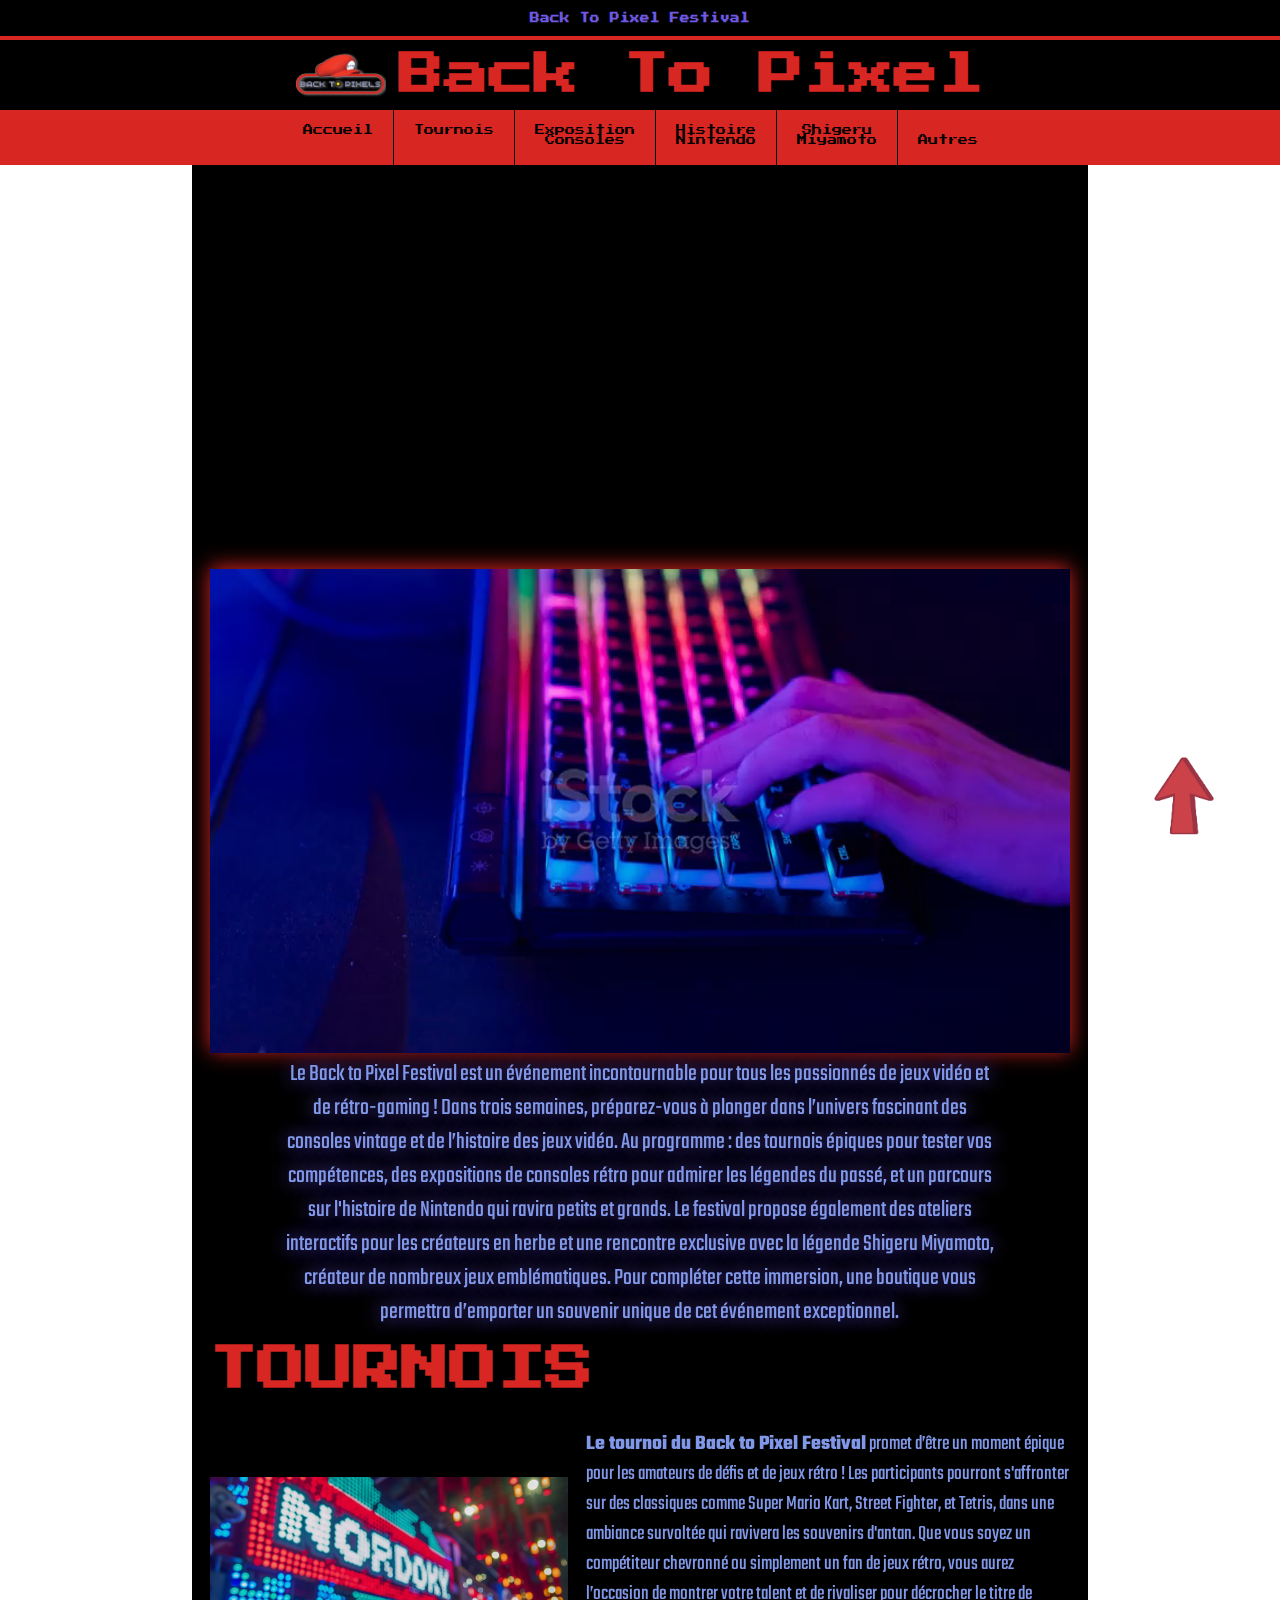
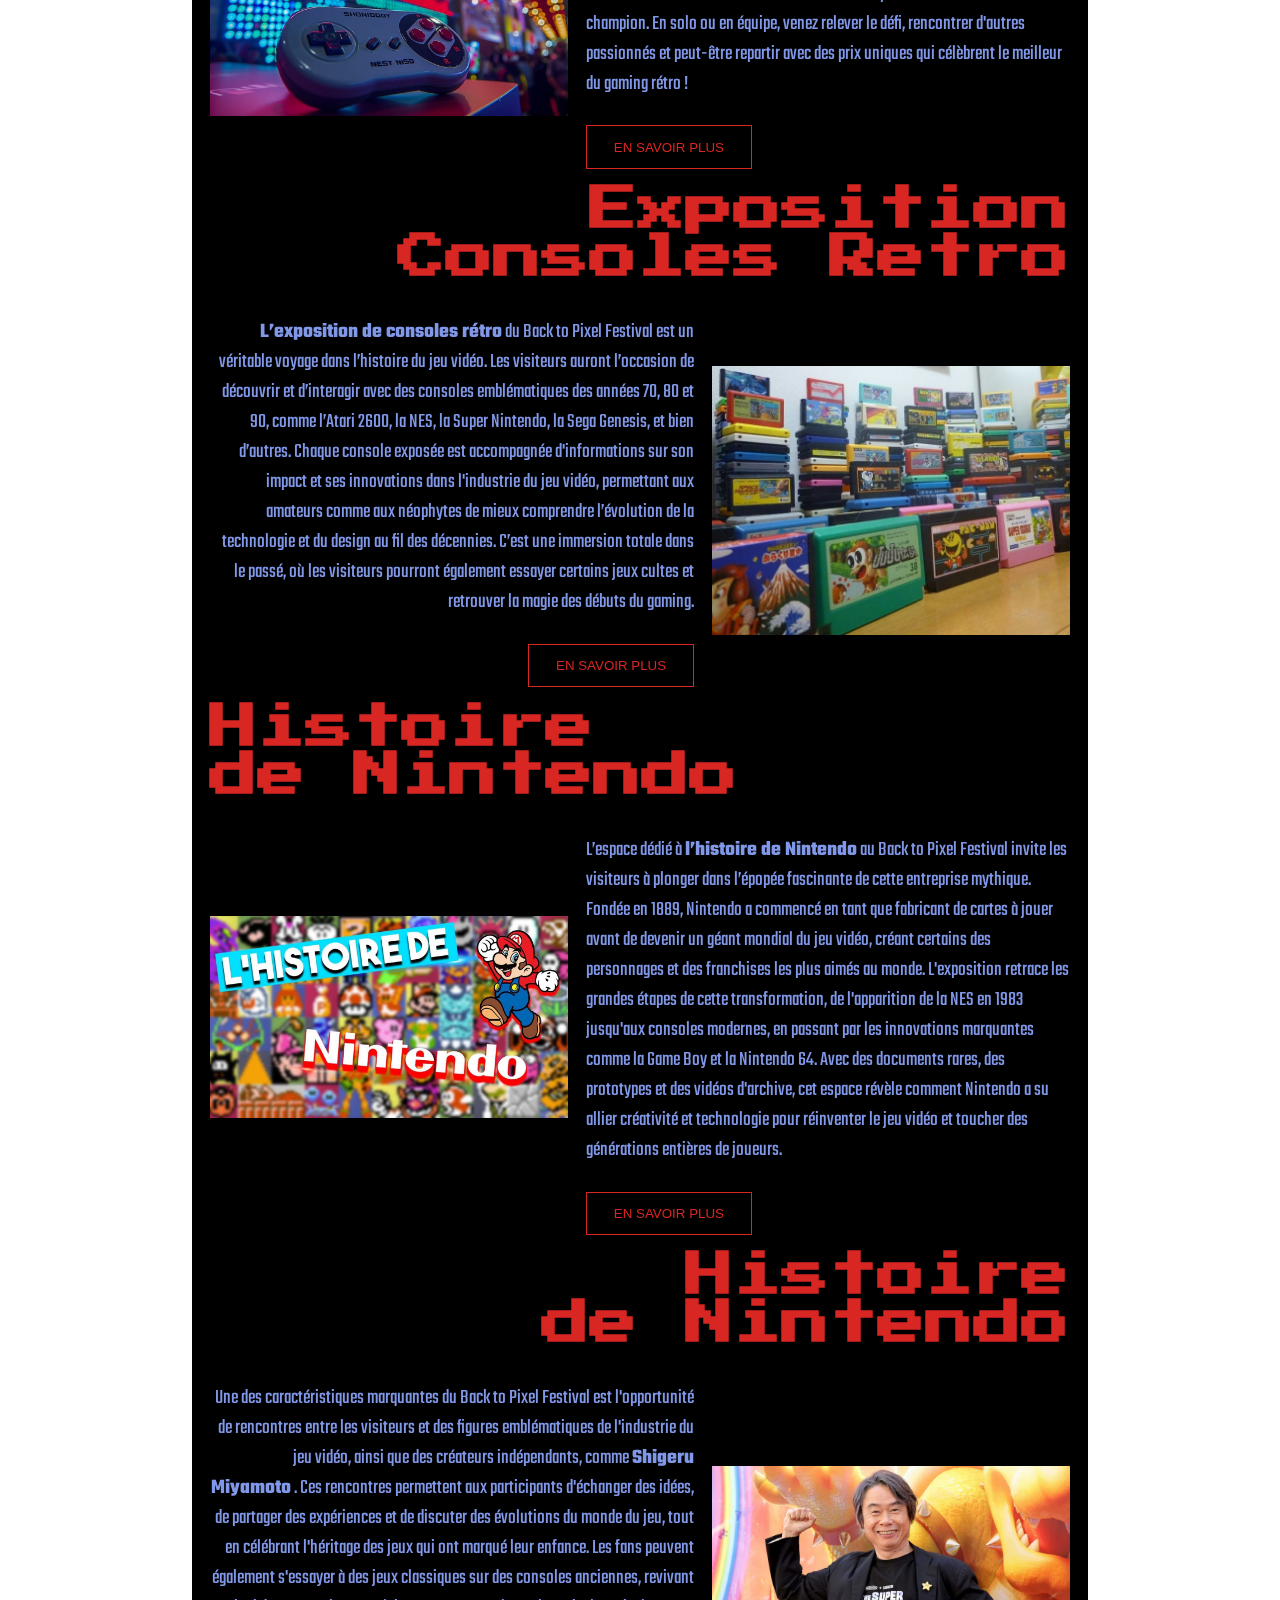
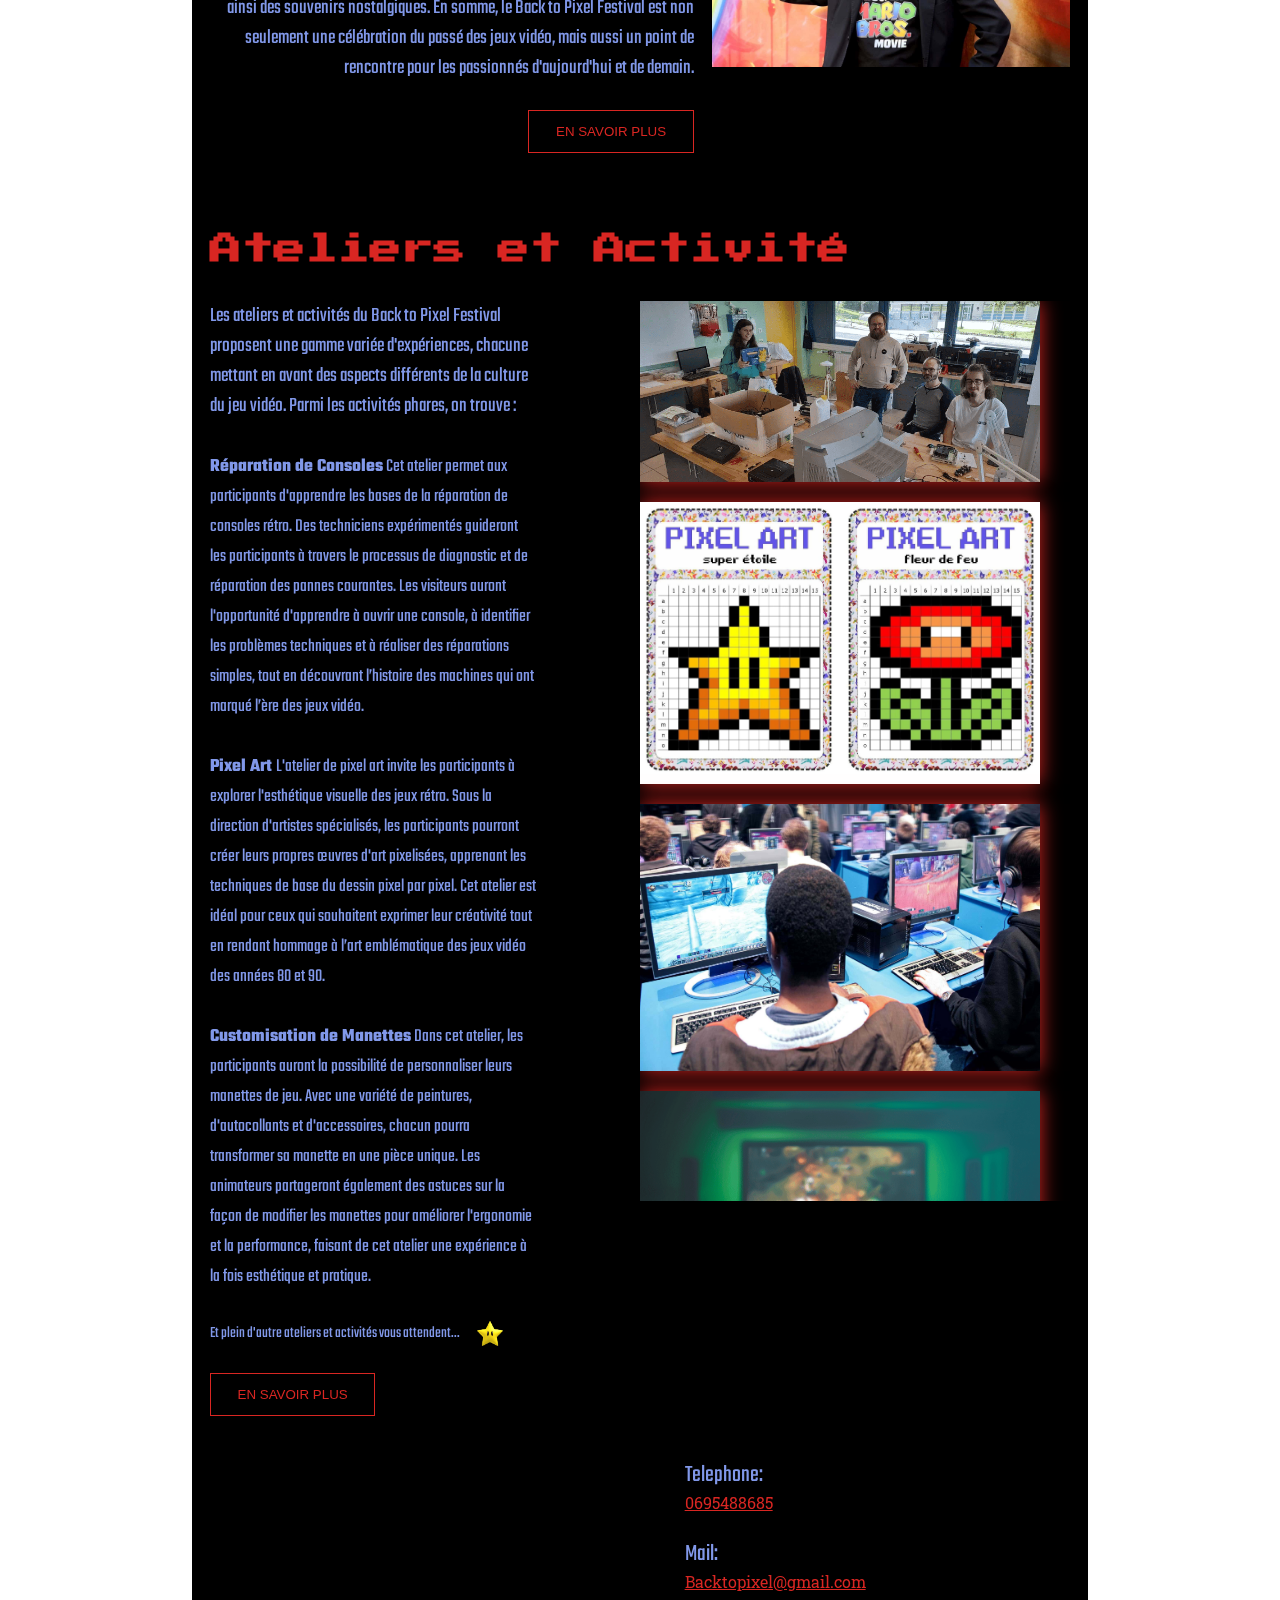
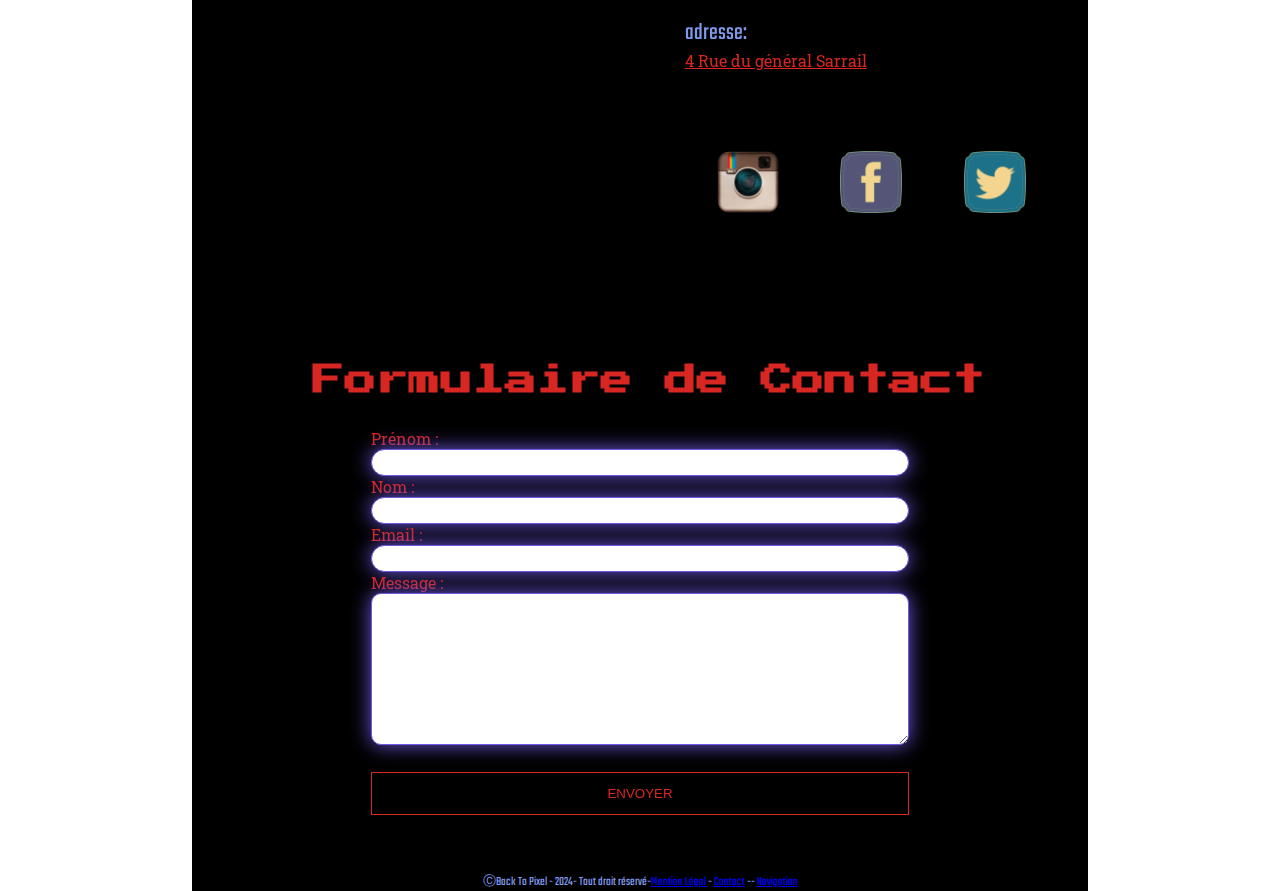
==== commit 542e0f1c: "2.0.3" ====
--- a/index.html
+++ b/index.html
@@ -1,6 +1,25 @@
 <!DOCTYPE html>
 <html lang="fr">
   <head>
+    <meta
+      name="description"
+      content="Rejoignez le Back to Pixel Festival, l'événement incontournable pour les passionnés de rétro-gaming, de jeux vidéo vintage, et de culture rétro. Découvrez des consoles emblématiques, des jeux cultes, participez à des tournois, des conférences passionnantes et explorez un marché de produits rétro uniques. Ce festival est l'occasion de rencontrer d'autres amateurs de gaming, d'assister à des ateliers interactifs, et de revivre les classiques du jeu vidéo. Ne manquez pas cette expérience unique et plongez dans l'univers du rétro avec Back to Pixel Festival, en Rouen du 30/11 ."
+    />
+
+    <meta
+      property="og:title"
+      content="Back to Pixel Festival - Événement Rétro-Gaming"
+    />
+    <meta
+      property="og:description"
+      content="Rejoignez le Back to Pixel Festival pour plonger dans l'univers du rétro-gaming et découvrir des jeux cultes."
+    />
+    <meta
+      property="og:url"
+      content="https://teamortie.github.io/pixel-responsive/"
+    />
+    <meta property="og:type" content="website" />
+    <meta property="og:locale" content="fr_FR" />
     <meta charset="UTF-8" />
     <meta name="viewport" content="width=device-width, initial-scale=1.0" />
     <title>BackToPIxel-Festival</title>
@@ -36,7 +55,7 @@
         <img
           onclick="window.location.href='index.html'"
           src="images/logo1.png"
-          alt=""
+          alt="logo back to pixel "
         />
         <h2 onclick="window.location.href='index.html'">Back To Pixel</h2>
       </div>
@@ -45,7 +64,7 @@
     <nav>
       <input type="checkbox" id="menu-toggle" />
       <label for="menu-toggle" id="menu"
-        ><img src="images/burger.svg" alt="menu"
+        ><img src="images/burger.svg" alt="menu burger"
       /></label>
 
       <a class="menu2" href="index.html"> Accueil</a>
@@ -60,17 +79,20 @@
           <a href="atelier.html">Atelier et Activité</a>
           <a href="programme.html">Programme Festival</a>
           <a href="Partenaire.html">Partenaire et Sponsors</a>
-          <a href="boutique.html">Boutique de Produit Dérivé</a>
-          <a href="">Accreditations Presse et Médias</a>
+          <a href="Boutique.html">Boutique de Produit Dérivé</a>
+          <a href="accreditation.html">Accreditations Presse et Médias</a>
+          <a href="https://teamortie.github.io/BACKTOPIXELL">Site Officel </a>
         </div>
       </div>
     </nav>
+
     <a id="fix" href="#nav-supp"
-      ><button><img src="images/fleche.png" alt="" /></button
+      ><button><img src="images/fleche.png" alt="fleche" /></button
     ></a>
     <main>
       <section id="section1">
         <div id="section1.1">
+          <h3 id="chrono2">LE SAMEDI 30 NOVEMBRE A 10H</h3>
           <iframe
             id="chrono"
             src="https://www.watchisup.fr/compte-a-rebours/embed/2024-11-30-10-00?backgroundcolor=rgba(255%2C0%2C0%2C0)&color=%23fd0000"
@@ -97,7 +119,7 @@
       <section id="section2">
         <div><h3>TOURNOIS</h3></div>
         <div id="section2-1">
-          <img src="images/tournois2.jpg" alt="" />
+          <img src="images/tournois2.jpg" alt="Tournois retro" />
           <div id="section2-2">
             <p>
               <strong>Le tournoi du Back to Pixel Festival</strong> promet
@@ -125,7 +147,7 @@
           </h3>
         </div>
         <div id="section3-1">
-          <img src="images/consoleretro.jpg" alt="" />
+          <img src="images/consoleretro.jpg" alt="Console Retro" />
           <div id="section3-2">
             <p>
               <strong>L’exposition de consoles rétro</strong> du Back to Pixel
@@ -153,7 +175,7 @@
           </h3>
         </div>
         <div id="section4-1">
-          <img src="images/histoire-nintendo.jpg" alt="" />
+          <img src="images/histoire-nintendo.jpg" alt="Histoire nintendo" />
           <div id="section4-2">
             <p>
               L’espace dédié à <strong>l’histoire de Nintendo</strong> au Back
@@ -183,7 +205,7 @@
           </h3>
         </div>
         <div id="section5-1">
-          <img src="images/shigeru.jpg" alt="" />
+          <img src="images/shigeru.jpg" alt="Shigeru Miyamoto" />
           <div id="section5-2">
             <p>
               Une des caractéristiques marquantes du Back to Pixel Festival est
@@ -254,24 +276,24 @@
           </p>
 
           <div id="section6-2">
-            <img src="images/atelier.png" alt="" />
-            <img src="images/pixel art.jpg" alt="" />
-            <img src="images/activité.jpg" alt="" />
-            <img src="images/quizz.png" alt="" />
-            <img src="images/atelier.png" alt="" />
-            <img src="images/pixel art.jpg" alt="" />
-            <img src="images/activité.jpg" alt="" />
-            <img src="images/quizz.png" alt="" />
-            <img src="images/atelier.png" alt="" />
-            <img src="images/pixel art.jpg" alt="" />
-            <img src="images/activité.jpg" alt="" />
-            <img src="images/quizz.png" alt="" />
+            <img src="images/atelier.png" alt="Ateliers" />
+            <img src="images/pixel art.jpg" alt="pixel art" />
+            <img src="images/activité.jpg" alt="Activité" />
+            <img src="images/quizz.png" alt="Quizz" />
+            <img src="images/atelier.png" alt="atelier" />
+            <img src="images/pixel_art.jpg" alt="pixel art" />
+            <img src="images/activité.jpg" alt="activités" />
+            <img src="images/quizz.png" alt="Quizz" />
+            <img src="images/atelier.png" alt="atelier" />
+            <img src="images/pixel art.jpg" alt="pixel art" />
+            <img src="images/activité.jpg" alt="activité" />
+            <img src="images/quizz.png" alt="quizz" />
           </div>
         </div>
 
         <div id="section7">
           <p>Et plein d'autre ateliers et activités vous attendent...</p>
-          <img src="images/etoile.png" alt="" />
+          <img src="images/etoile.png" alt="etoile mario" />
         </div>
         <a style="margin-left: 2%" href="atelier.html"
           ><button>En Savoir Plus</button></a
--- a/header.css
+++ b/header.css
@@ -16,6 +16,9 @@
 }
 body {
   font-family: var(--font2);
+}
+main {
+  overflow-wrap: anywhere;
 }
 nav {
   z-index: 2;
@@ -270,6 +273,11 @@
   }
 }
 @media only screen and (max-width: 960px) {
+  main {
+    width: 100%;
+    margin: 0;
+    padding: 0;
+  }
   footer {
     margin-left: 0%;
     width: 100%;
--- a/index.css
+++ b/index.css
@@ -158,6 +158,9 @@
 span {
   font-size: 0.9em;
 }
+#chrono2 {
+  display: none;
+}
 
 #section7 {
   display: flex;
@@ -259,6 +262,15 @@
   box-shadow: var(--primary) 0 0 20px;
 }
 @media only screen and (max-width: 768px) {
+  #chrono2 {
+    display: block;
+  }
+  #chrono {
+    display: none;
+  }
+  video {
+    margin-top: 1em;
+  }
   main {
     width: 100%;
     margin: 0;
